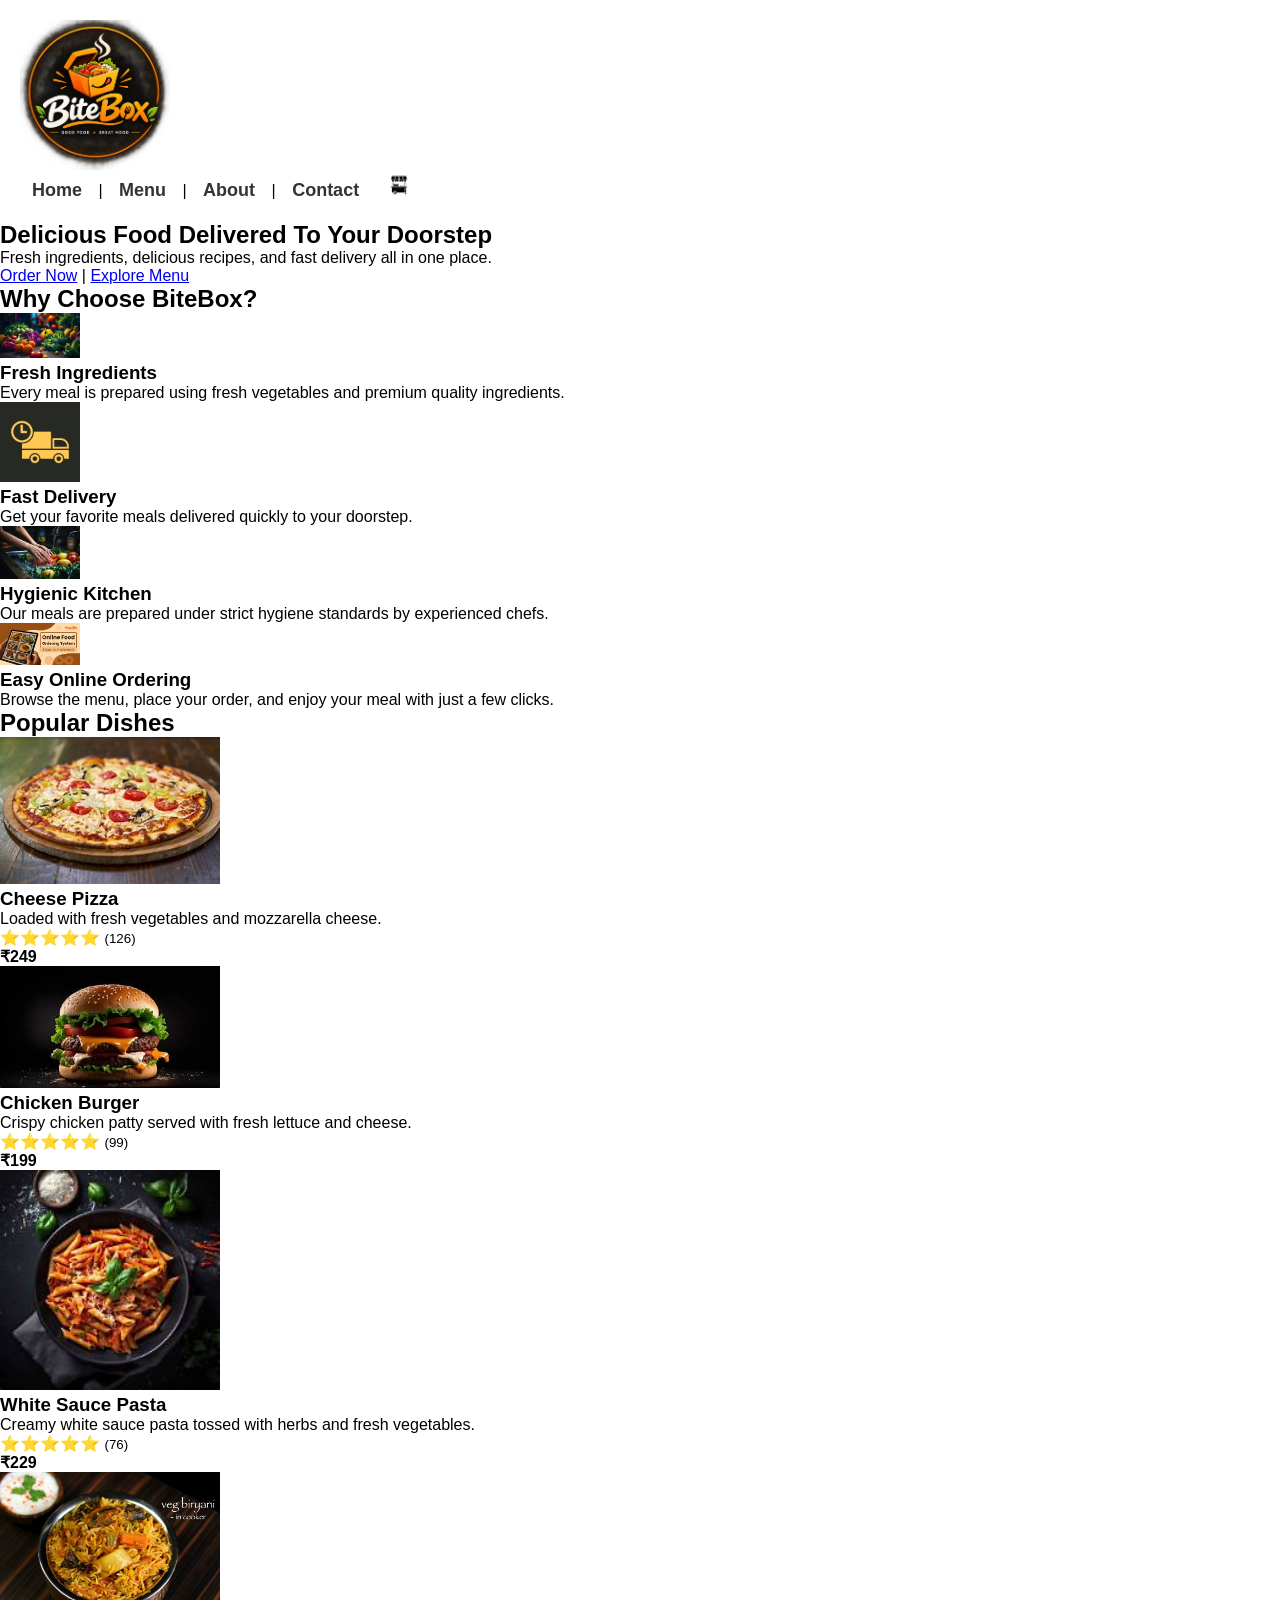
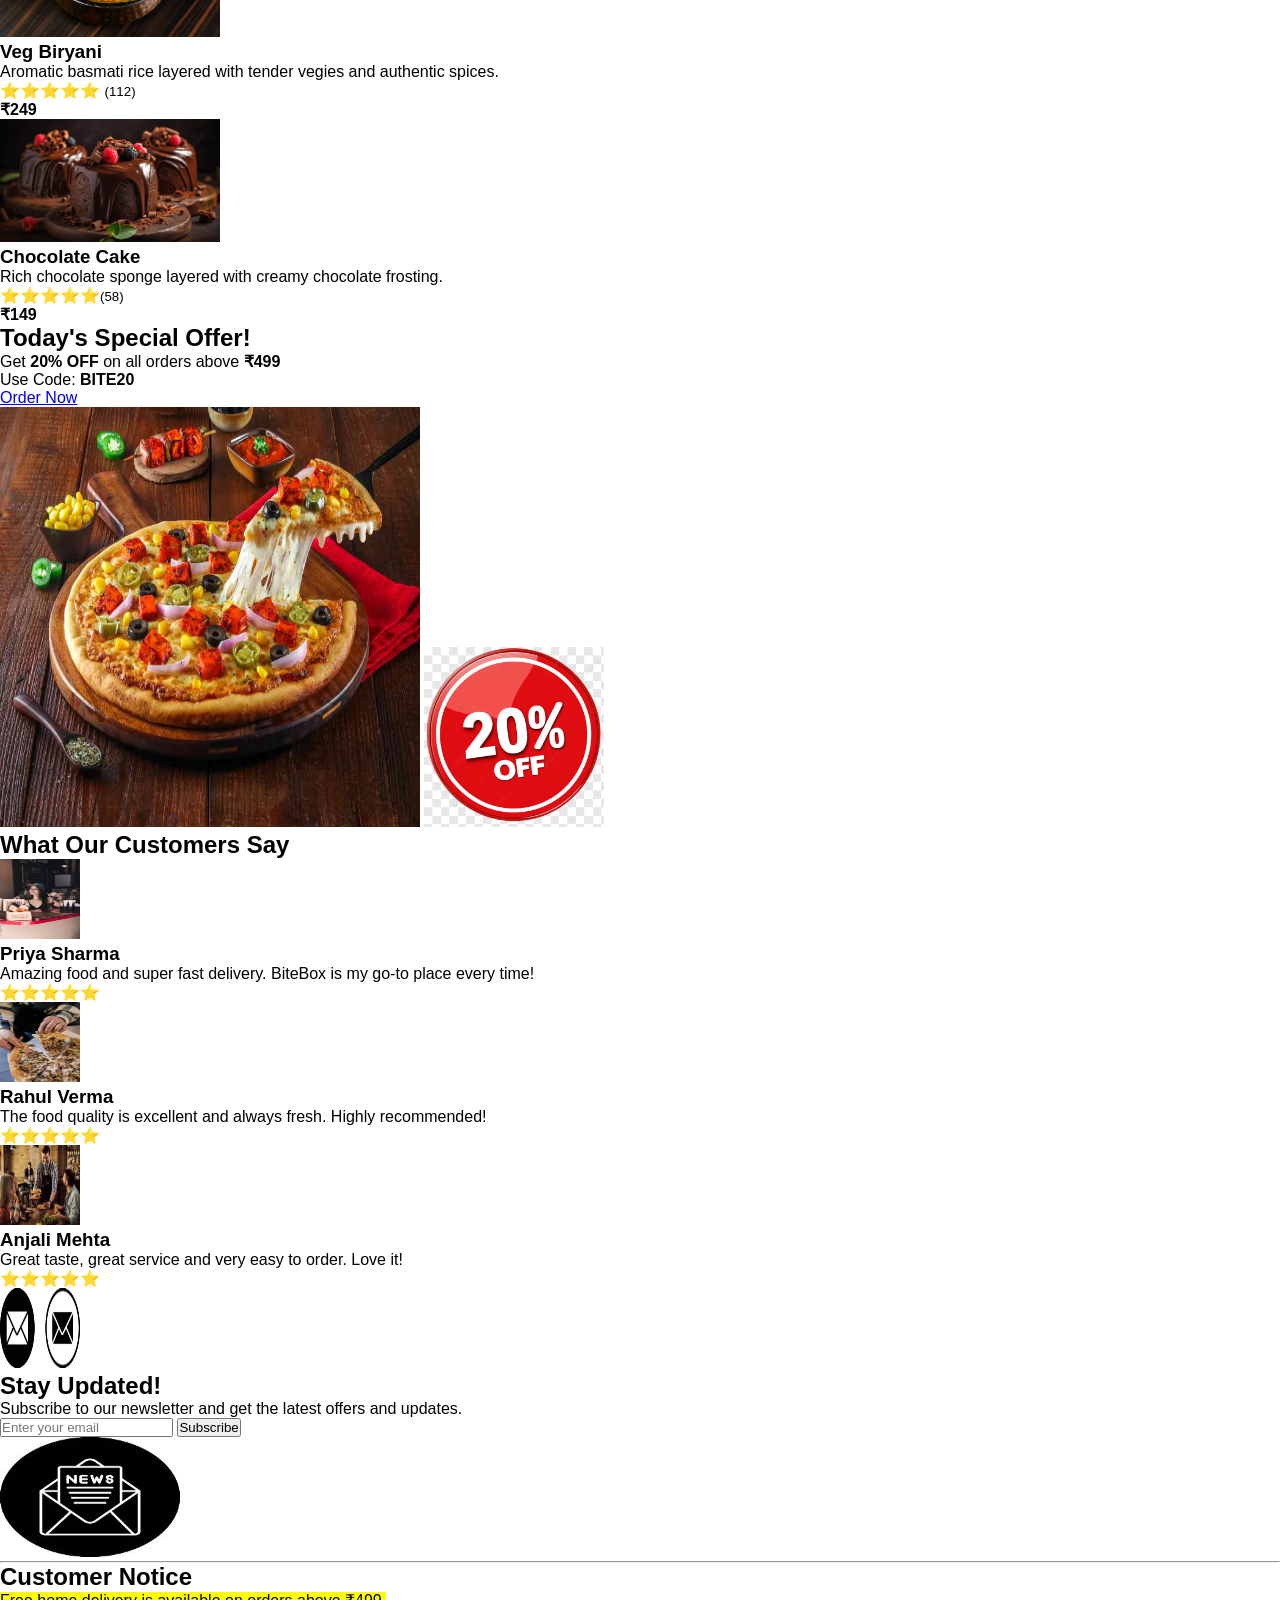
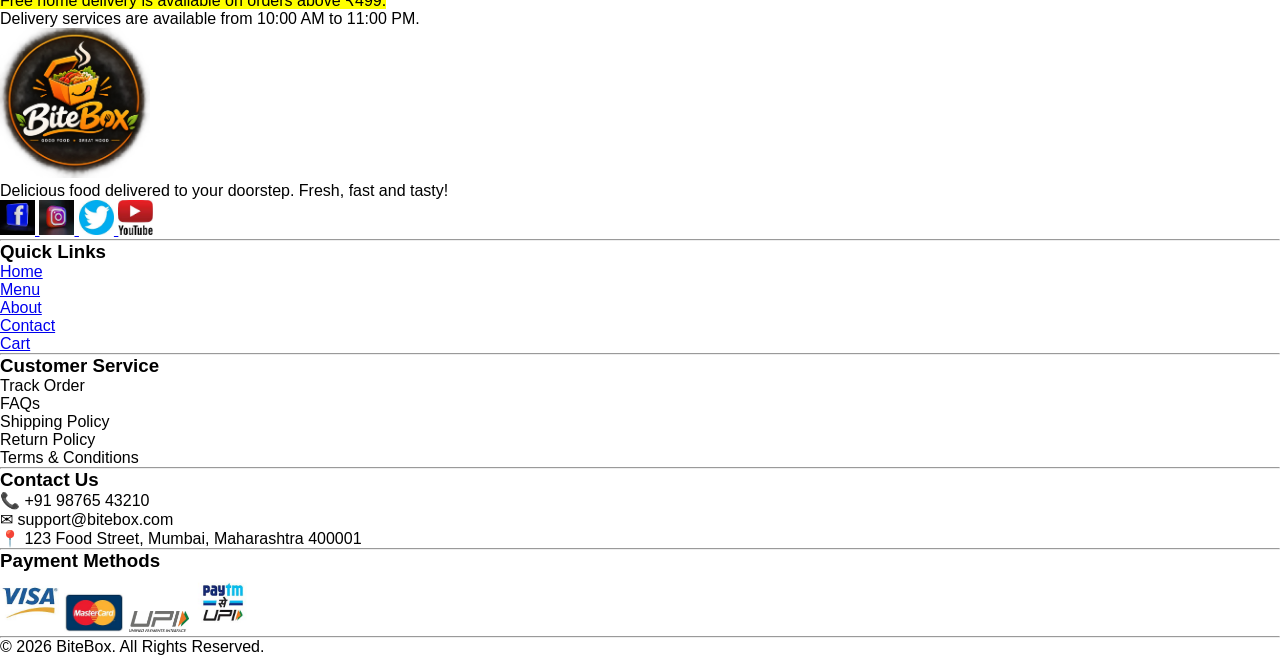
==== index.html @ 113155ca "day 9 css added" ====
<!DOCTYPE html>
<html lang="en">
<head>
    <meta charset="UTF-8">
    <meta name="viewport" content="width=device-width, initial-scale=1.0">
    <title>BiteBox</title>
    <link rel="stylesheet" href="css/style.css">
</head>
<body>
    <header>
    <img src="assest/image/logo.png" alt="BiteBox Logo" 
        width="150">
    <nav>
      <a href="index.html">Home</a>
      |
      <a href="menu.html">Menu</a>
      |
      <a href="about.html">About</a>
      |
      <a href="contact.html">Contact</a>

      <a href="cart.html">
                <img src="assest/icon/cart.jpg" alt="Cart Icon" width="22" 
                height="22">
            </a>
            </nav>
    </header>
   
    <main>
        <section>
    <h1>Delicious Food Delivered To Your Doorstep</h1>
    <p>
        Fresh ingredients, delicious recipes, and fast delivery all in one place.
    </p>
 
    <a href="menu.html">Order Now</a>
    |
    <a href="menu.html">Explore Menu</a>
    </section>

    <section id="features">
        <h2>Why Choose BiteBox?</h2>
<article>
    <img src="assest/image/fresh-vegetables.jpg" alt="Fresh Ingredients" 
                 width="80">
                <h3>Fresh Ingredients</h3>
                <p> Every meal is prepared using fresh vegetables and premium 
                    quality ingredients.
                </p>
            </article>

            <article>
                <img src="assest/image/fast-delivery.jpg" 
                alt="Fast Delivery" width="80">
                <h3>Fast Delivery</h3>
                <p>
                    Get your favorite meals delivered quickly to your doorstep.
                </p>
            </article>   
            <article>
                <img src="assest/image/hygiene.jpg" alt="Hygienic Kitchen" 
                 width="80">
                <h3>Hygienic Kitchen</h3>
                <p>
                    Our meals are prepared under strict hygiene standards by 
                    experienced chefs.
                </p>
            </article>
            <article>
                <img src="assest/image/easy-online-ordering.jpg" alt="Easy Online Ordering" 
                width="80">
                <h3>Easy Online Ordering</h3>
                <p>
                    Browse the menu, place your order, and enjoy your meal with 
                    just a few clicks.
                </p>
            </article>
</section>
    
<section>
<section id="popular-dishes">
            <h2>Popular Dishes</h2>

            <article>
                <img src="assest/image/Pizza.jfif" alt="Cheese Pizza" width="220">
                <h3>Cheese Pizza</h3>
                <p>
                    Loaded with fresh vegetables and mozzarella cheese.
                </p>
                <p> <span>⭐⭐⭐⭐⭐ </span> <small>(126)</small></p>
                <p> <strong> ₹249 </strong></p>
            </article>

            <article>
                <img src="assest/image/Burger.jfif" alt="Veg Burger" width="220">
                <h3>Chicken Burger</h3>
                <p>
                    Crispy chicken patty served with fresh lettuce and cheese.
                </p>
                <p> <span>⭐⭐⭐⭐⭐ </span> <small> (99)</small> </p>
                <p> <strong>₹199</strong> </p>
          </article>

             <article>
                <img src="assest/image/Pasta.jfif" alt="White Sauce Pasta" width="220">
                <h3>White Sauce Pasta</h3>
                <p>
                    Creamy white sauce pasta tossed with herbs and fresh vegetables.
                </p>
                <p> <span>⭐⭐⭐⭐⭐ </span><small> (76) </small> </p>
                <p> <strong>₹229</strong></p>
            </article>

            <article>
                <img src="assest/image/veg biryani.jpg" alt="Veg Biryani" width="220">
                <h3>Veg Biryani</h3>
                <p>
                    Aromatic basmati rice layered with tender vegies and authentic spices.
                </p>
                <p> <span>⭐⭐⭐⭐⭐ </span><small>(112)</small> </p>
                <p><strong>₹249</strong></p>
            </article>

            <article>
                <img src="assest/image/cakes.jpg" alt="Chocolate Cake" width="220">
                <h3>Chocolate Cake</h3>
                <p>
                    Rich chocolate sponge layered with creamy chocolate frosting.
                </p>
                <p><span>⭐⭐⭐⭐⭐</span><small>(58)</small> </p>
                <p> <strong>₹149</strong></p>
            </article>
        </section>

        <section id="offer">
 
            <div class="offer-content">
                <h2>Today's Special Offer!</h2>
                <p> Get <strong>20% OFF</strong> on all orders above 
                <strong>₹499</strong>
                </p>
                <p> Use Code: <strong>BITE20</strong> </p>
                <a href="menu.html"> Order Now </a>
            </div>
 
            <div class="offer-image">
                <img src="assest/image/pizza-discount.jpg" 
                alt="Special Offer Pizza" width="420" height="420">
 
                <img src="assest/image/badge.png" alt="20% OFF" width="180" 
                height="180">
            </div>
        </section>

        <section id="reviews">
           <h2>What Our Customers Say</h2>

          <article>
             <img src="assest/image/customer1.jpg" alt="Priya Sharma" 
                width="80" height="80">
                <h3>Priya Sharma</h3>
                <p> Amazing food and super fast delivery.
                    BiteBox is my go-to place every time!
                </p>
                <p> <span>⭐⭐⭐⭐⭐</span> </p>
            </article>

          <article>
             <img src="assest/image/customer2.jpg" alt="Rahul Verma"
             width="80"  height="80">
              <h3>Rahul Verma</h3>
            <p>
                  The food quality is excellent and
                    always fresh. Highly recommended!
                </p>
                <p> <span>⭐⭐⭐⭐⭐</span> </p>
            </article>

            <article>
                <img src="assest/image/customer3.jpg" alt="Anjali Mehta" 
                width="80" height="80">
                <h3>Anjali Mehta</h3>
                <p>
                    Great taste, great service and
                    very easy to order. Love it!
                </p>
                <p> <span>⭐⭐⭐⭐⭐</span> </p>
            </article>
        </section>

        <section id="newsletter">
    <div class="newsletter-content">
        <img src="assest/image/mail.jpg" alt="Newsletter Icon"
        width="80" height="80">
 
        <div>
            <h2>Stay Updated!</h2>
            <p> Subscribe to our newsletter and get the latest
                offers and updates.
            </p>
        </div>
    </div>
 
    <div class="newsletter-form">
        <input type="email" placeholder="Enter your email">
        <button> Subscribe </button>
    </div>
 
    <div class="newsletter-image">
        <img src="assest/image/news.jpg"
        alt="Newsletter Food" width="180" height="120">
    </div>
</section>

    <aside>
            <hr>
             <h2> Customer Notice </h2>
              <p>
                <mark> Free home delivery is available on orders above ₹499. </mark>
            </p>
             <p>
                Delivery services are available from 10:00 AM to 11:00 PM.
            </p>
        </aside>

       
</main>

<footer>
    <section>
        <img src="assest/image/logo.png" alt="BiteBox Logo" 
        width="150">
        <p> Delicious food delivered to your doorstep.
            Fresh, fast and tasty!
        </p>

        <a href="#">
            <img src="assest/icon/facebook.jpg" alt="Facebook" width="35" height="35">
        </a>

        <a href="#">
            <img src="assest/icon/instagram.jpg" alt="Instagram" width="35" height="35">
        </a>

        <a href="#">
            <img src="assest/icon/twitter.jpg" alt="Twitter" width="35" height="35">
        </a>

 <a href="#">
            <img src="assest/icon/youtube.jpg" alt="YouTube" width="35" height="35">
        </a>
    </section>
<hr>
    <section>
        <h3>Quick Links</h3>
        <ul>
            <li><a href="index.html">Home</a></li>
            <li><a href="menu.html">Menu</a></li>
            <li><a href="about.html">About</a></li>
            <li><a href="contact.html">Contact</a></li>
            <li><a href="cart.html">Cart</a></li>
        </u >
        </section>
    <hr>

    <section>
        <h3>Customer Service</h3>
        <ul>
            <li>Track Order</li>
            <li>FAQs</li>
            <li>Shipping Policy</li>
            <li>Return Policy</li>
            <li>Terms & Conditions</li>
        </ul>
    </section>
 <hr>

    <section>
        <h3>Contact Us</h3>
        <p>📞 +91 98765 43210</p>
        <p>✉ support@bitebox.com</p>
        <p>📍 123 Food Street, Mumbai, Maharashtra 400001 </p>
    </section>

    <hr>
    
     <section>
        <h3>Payment Methods</h3>
        <img src="assest/image/visa.jpg" alt="Visa" width="60">
        <img src="assest/image/mastercard.jpg" alt="MasterCard" width="60">
        <img src="assest/image/upi.jpg" alt="UPI" width="60">
        <img src="assest/image/paytm.jpg"  alt="Paytm" width="60">
    </section>
    <hr>
    <p> © 2026 BiteBox. All Rights Reserved. </p>

</footer>
  
</body>
</html>
---- css/style.css ----
*{
    margin: 0;
    padding:0;
    box-sizing:border-box;
    font-family:Arial, Helvetica, sans-serif;
}

header{
    background-color:#ffffff;
    padding:20px;
    border-bottom: 2px;
}

.logo{
    width:170px;
    height: auto;
}

nav a{
    text-decoration: none;
    color:#333333;
    font-size: 18px;
    font-weight: 600;
    margin: 0 12px;
}

nav a:hover{
    color:#ff6b00;
    text-decoration: underline;
}
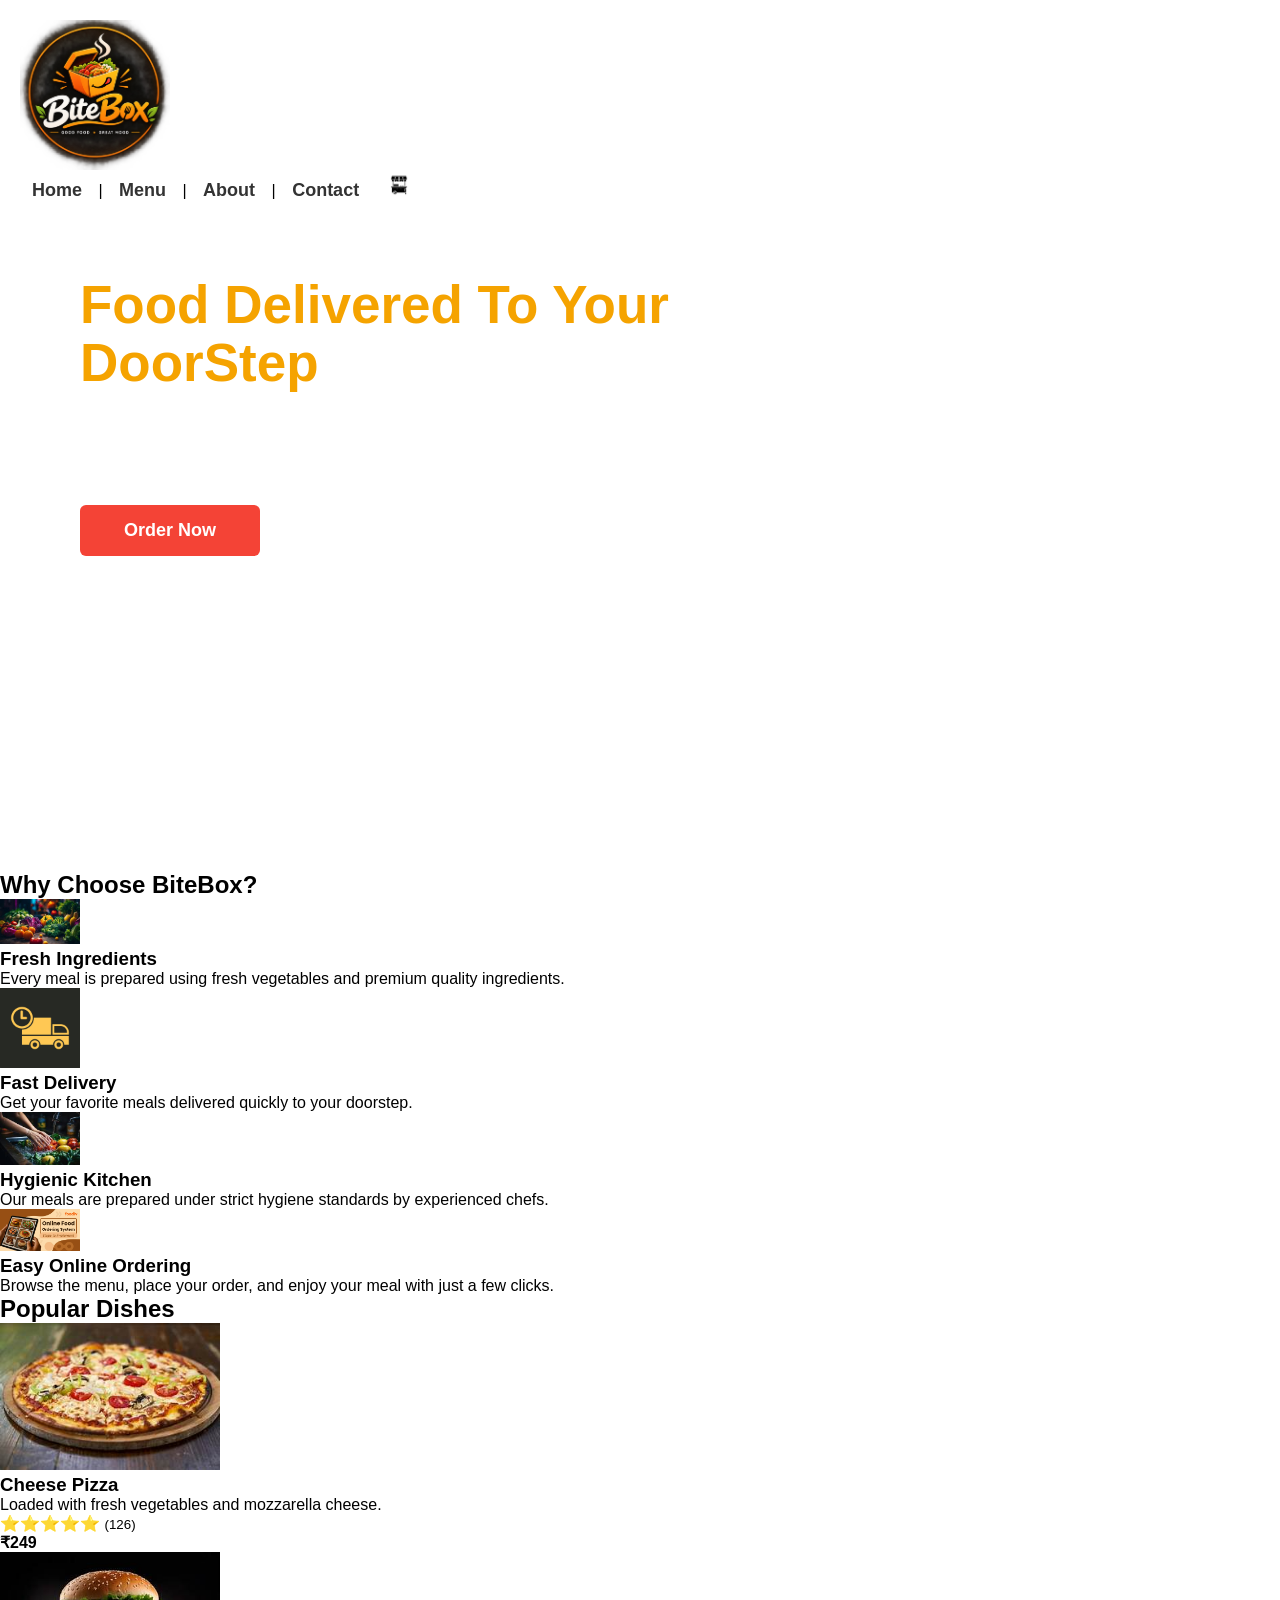
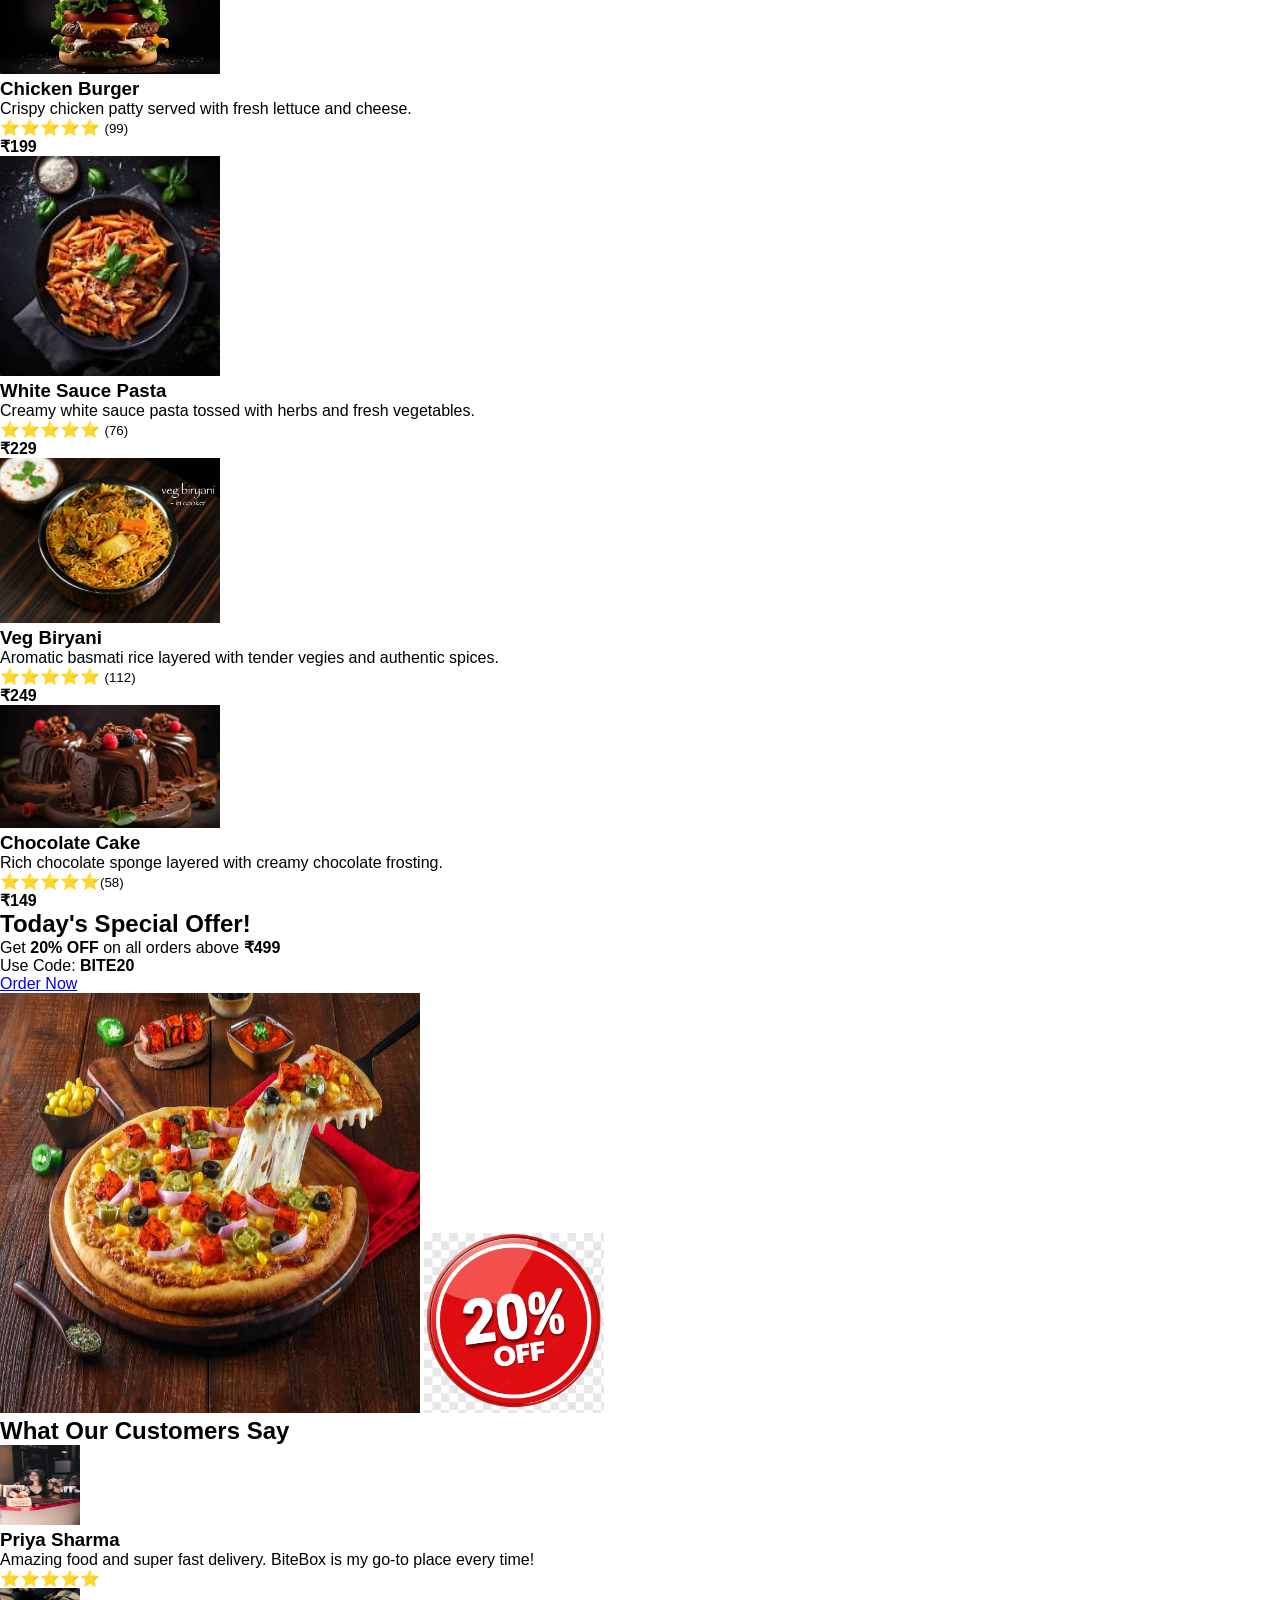
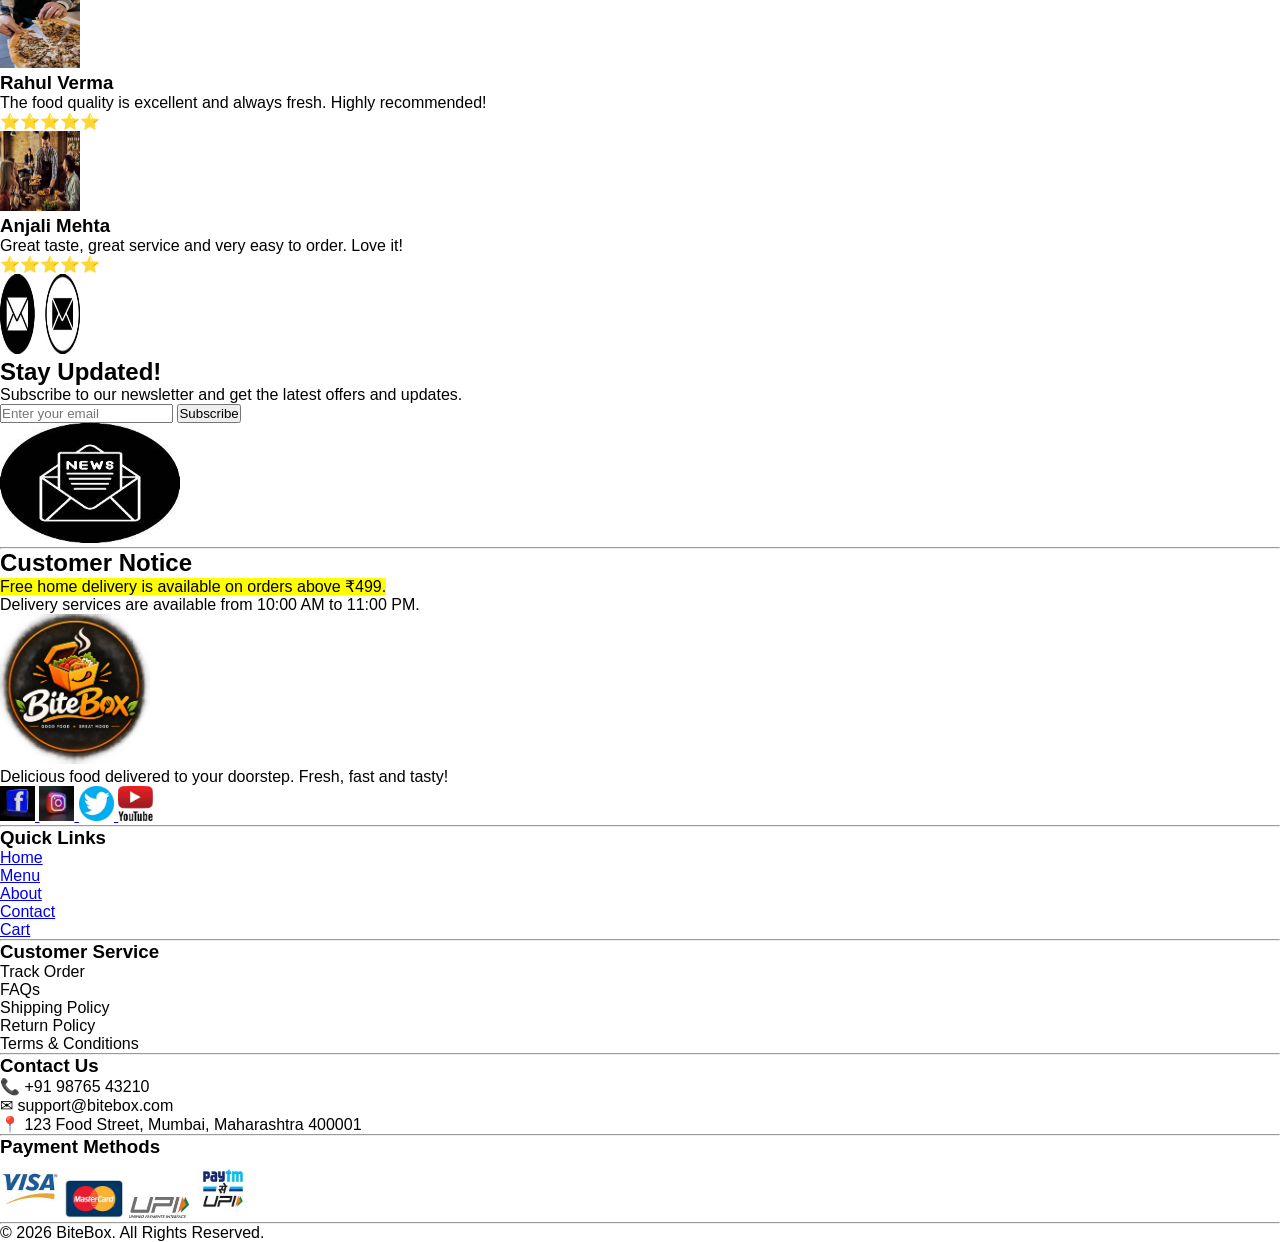
==== commit 91e837ce: "background image added" ====
--- a/index.html
+++ b/index.html
@@ -5,6 +5,11 @@
     <meta name="viewport" content="width=device-width, initial-scale=1.0">
     <title>BiteBox</title>
     <link rel="stylesheet" href="css/style.css">
+     <link rel="preconnect" href="https://fonts.googleapis.com">
+    <link rel="preconnect" href="https://fonts.gstatic.com" crossorigin>
+    <link href="https://fonts.googleapis.com/css2?family=Great+Vibes&family
+    =Montserrat:wght@400;600;700;800&family=Pacifico&family=Poppins:wght@300;
+    400;500;600;700&display=swap" rel="stylesheet">
 </head>
 <body>
     <header>
@@ -27,15 +32,17 @@
     </header>
    
     <main>
-        <section>
-    <h1>Delicious Food Delivered To Your Doorstep</h1>
+        <section id="home-hero">
+    <h1><span> Food Delivered To Your DoorStep</span></h1>
     <p>
         Fresh ingredients, delicious recipes, and fast delivery all in one place.
     </p>
  
-    <a href="menu.html">Order Now</a>
-    |
-    <a href="menu.html">Explore Menu</a>
+   	
+<div class="hero-buttons">
+    <a href="menu.html" class="order-btn">Order Now</a>
+    <a href="menu.html" class="menu-btn">+Explore Menu</a>
+</div>
     </section>
 
     <section id="features">
--- a/css/style.css
+++ b/css/style.css
@@ -27,4 +27,89 @@
 nav a:hover{
     color:#ff6b00;
     text-decoration: underline;
+}
+/* Home Hero Section */
+#home-hero{
+    background-image: url("/BiteBox/assest/image/home-hero-banner.jpg");
+    background-repeat: no-repeat;
+    background-position: center;
+    background-size: cover;
+    height: 650px;
+    padding: 55px 80px;
+}
+
+#home-hero h1{
+    color: white;
+    font-family: "Montserrat", sans-serif;
+    font-size: 53px;
+    font-weight: 800px;
+    line-height: 58px;
+    width: 650px;
+    margin-bottom: 20px;
+}
+
+#home-hero h1 span{
+    color: #F5A300;
+}
+
+#home-hero p{
+    color: white;
+    font-size: 18px;
+    line-height: 28px;
+    width: 420px;
+    margin-bottom: 35px;
+}
+
+.hero-buttons{
+    margin-top: 35px;
+}
+ /*Hero Buttons*/
+.hero-buttons{
+    margin-top: 35px;
+}
+ 
+.hero-buttons a{
+    display: inline-block;
+    min-width: 180px;
+    padding: 15px 30px;
+    text-align: center;
+    text-decoration: none;
+    font-size: 18px;
+    font-weight: 600;
+    border-radius: 6px;
+    transition: 0.3s;
+}
+.order-btn{
+ 
+    background-color: #F44336;
+ 
+    color: white;
+ 
+    margin-right: 15px;
+ 
+}
+ 
+.menu-btn{
+ 
+    background-color: transparent;
+ 
+    color: white;
+ 
+    border: 2px solid white;
+ 
+}
+
+	
+.order-btn:hover{
+ 
+    background-color: #D32F2F;
+ 
+}
+ 
+.menu-btn:hover{
+ 
+    background-color: white;
+ 
+    color: #222;
+ 
 }
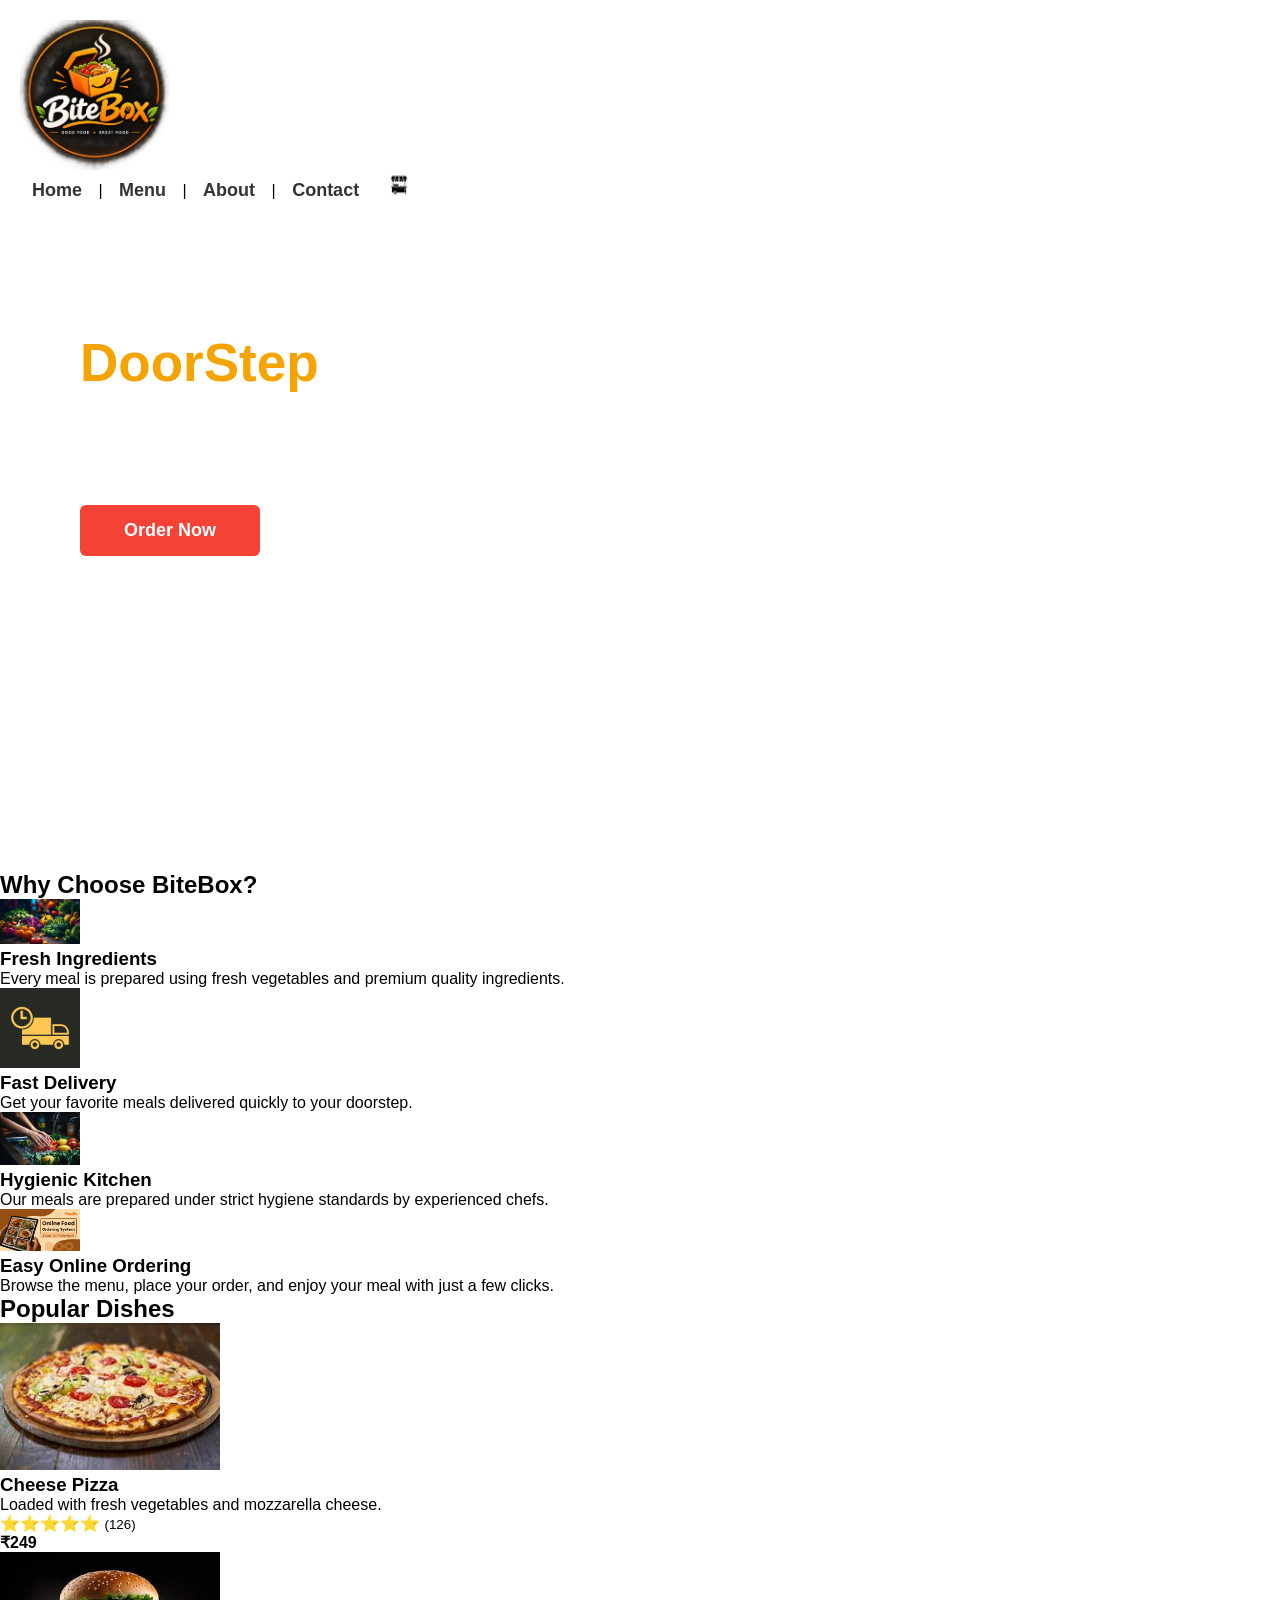
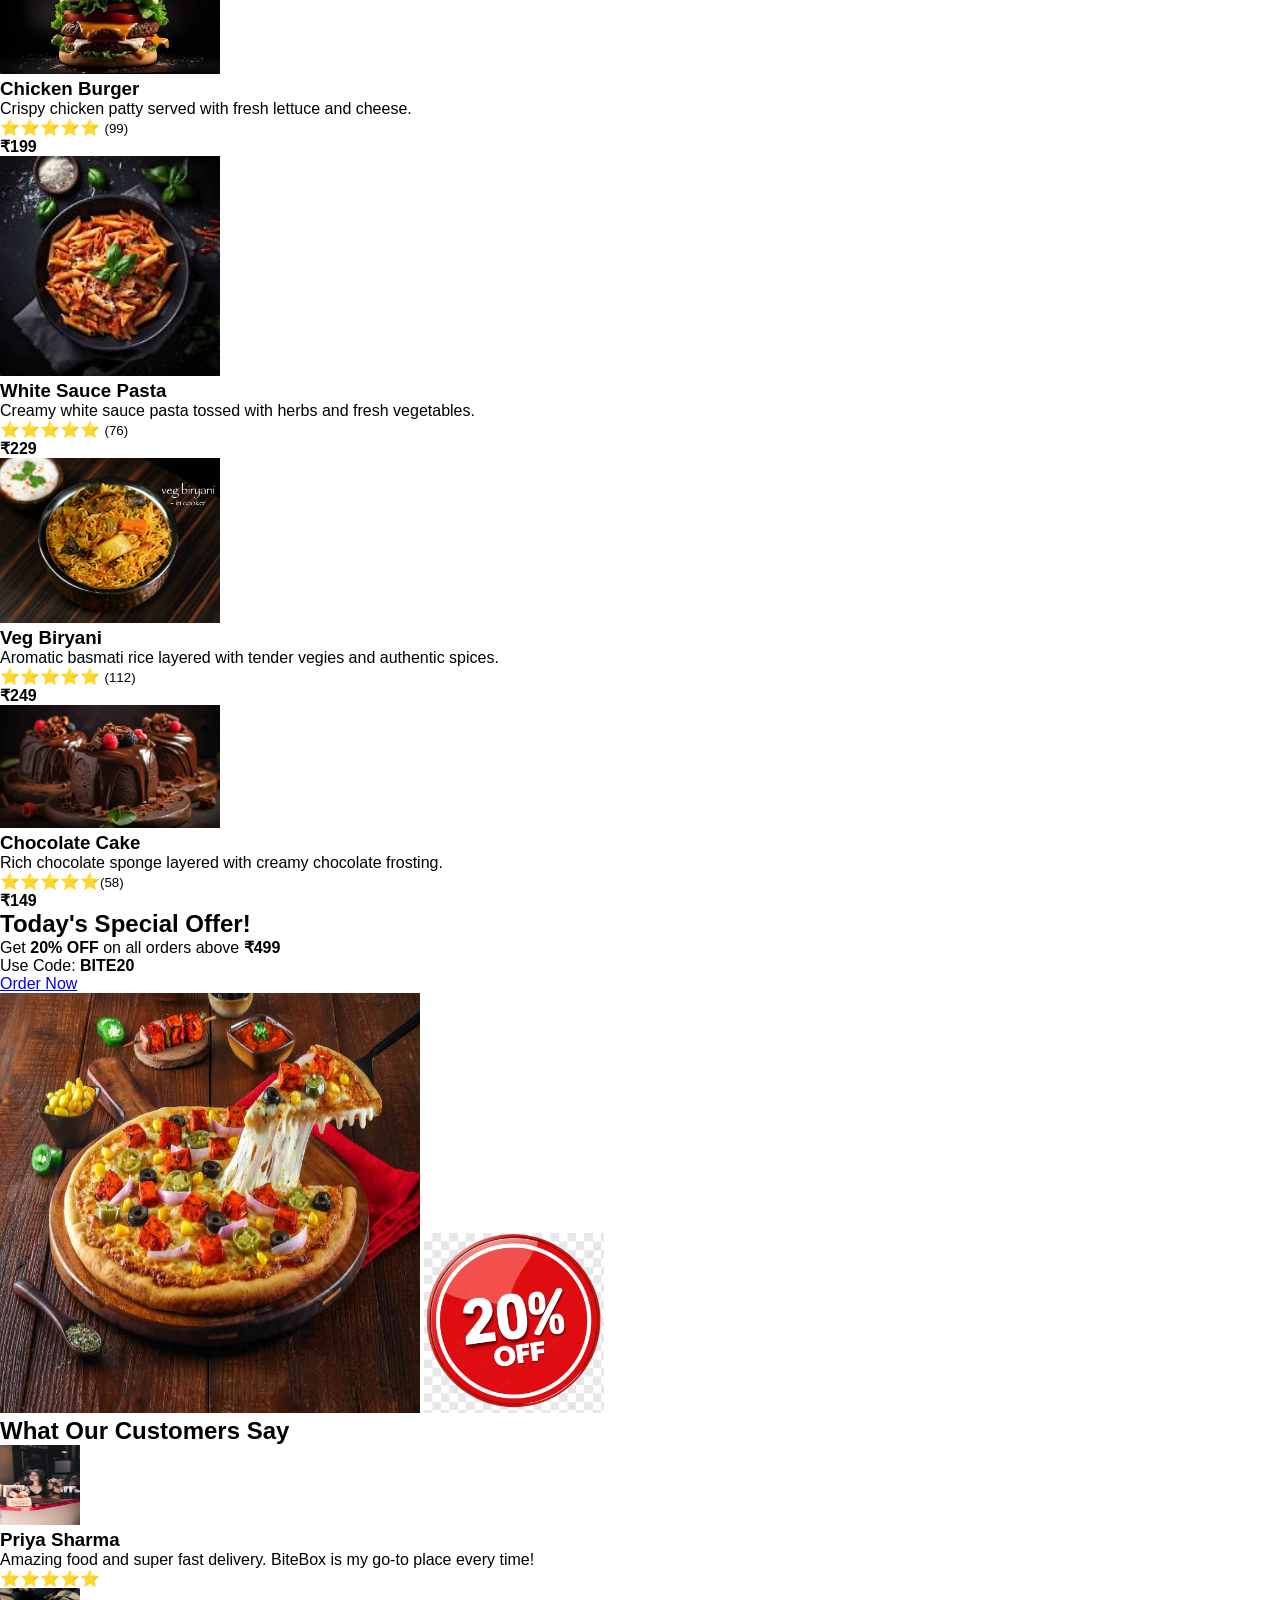
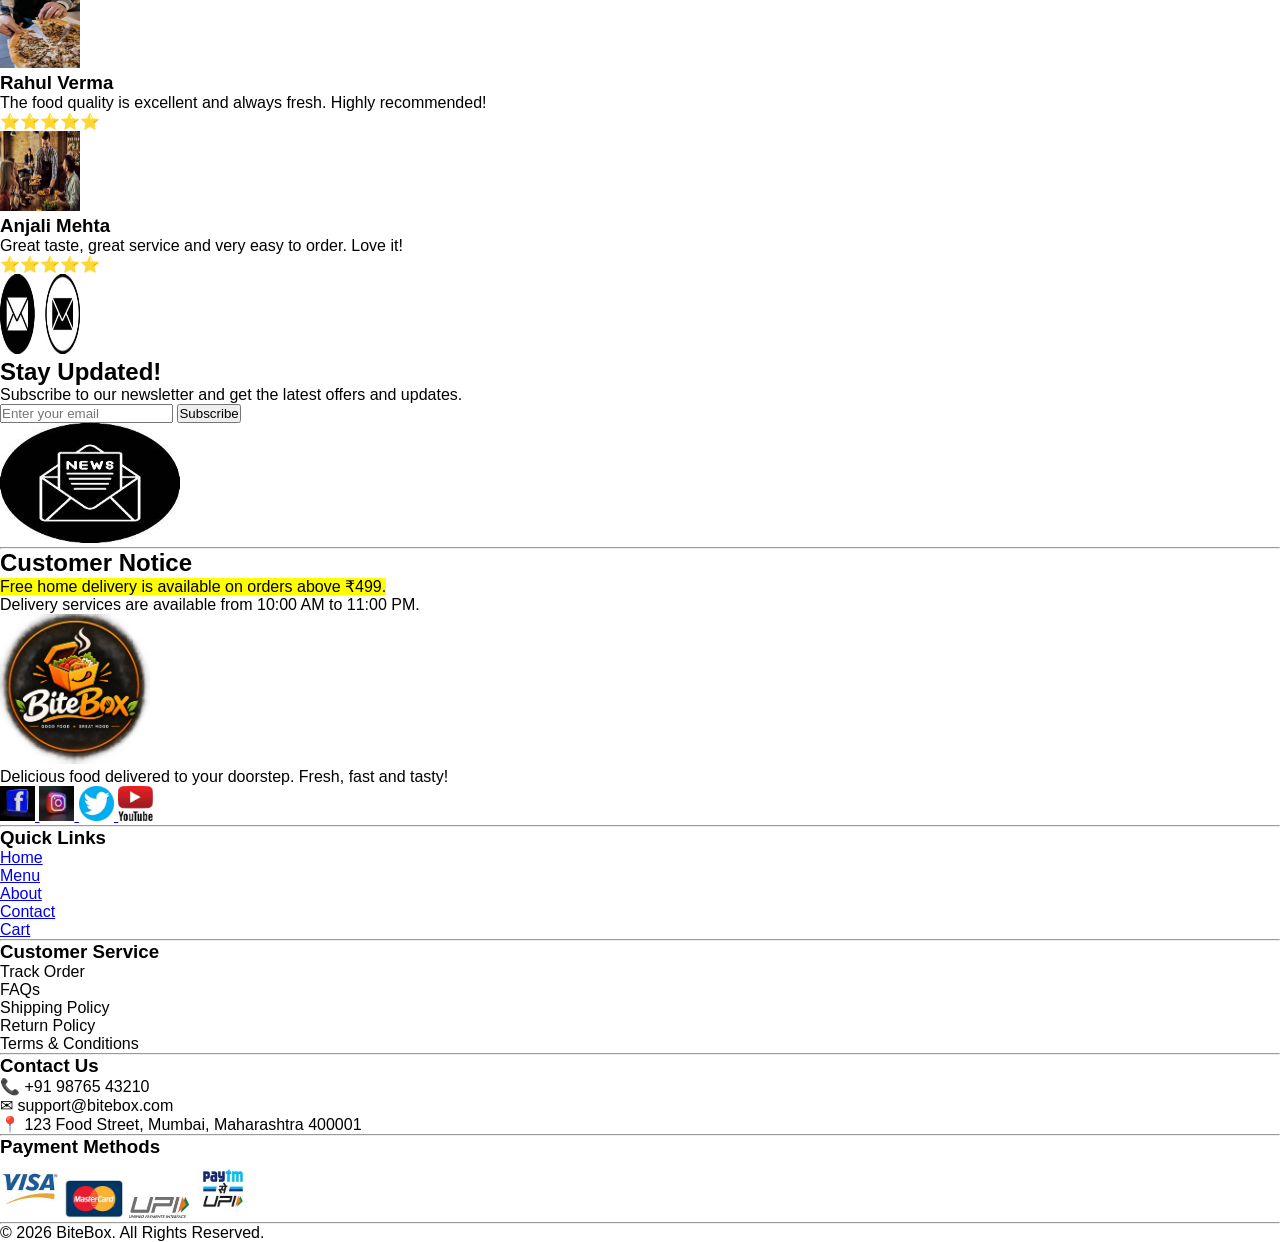
==== commit b9a9c999: "added all background images" ====
--- a/index.html
+++ b/index.html
@@ -16,7 +16,7 @@
     <img src="assest/image/logo.png" alt="BiteBox Logo" 
         width="150">
     <nav>
-      <a href="index.html">Home</a>
+      <a href="index.html" class="active">Home</a>
       |
       <a href="menu.html">Menu</a>
       |
@@ -33,7 +33,7 @@
    
     <main>
         <section id="home-hero">
-    <h1><span> Food Delivered To Your DoorStep</span></h1>
+    <h1> Food Delivered To Your <span>DoorStep</span></h1>
     <p>
         Fresh ingredients, delicious recipes, and fast delivery all in one place.
     </p>
--- a/css/style.css
+++ b/css/style.css
@@ -112,4 +112,5 @@
  
     color: #222;
  
-}+}
+
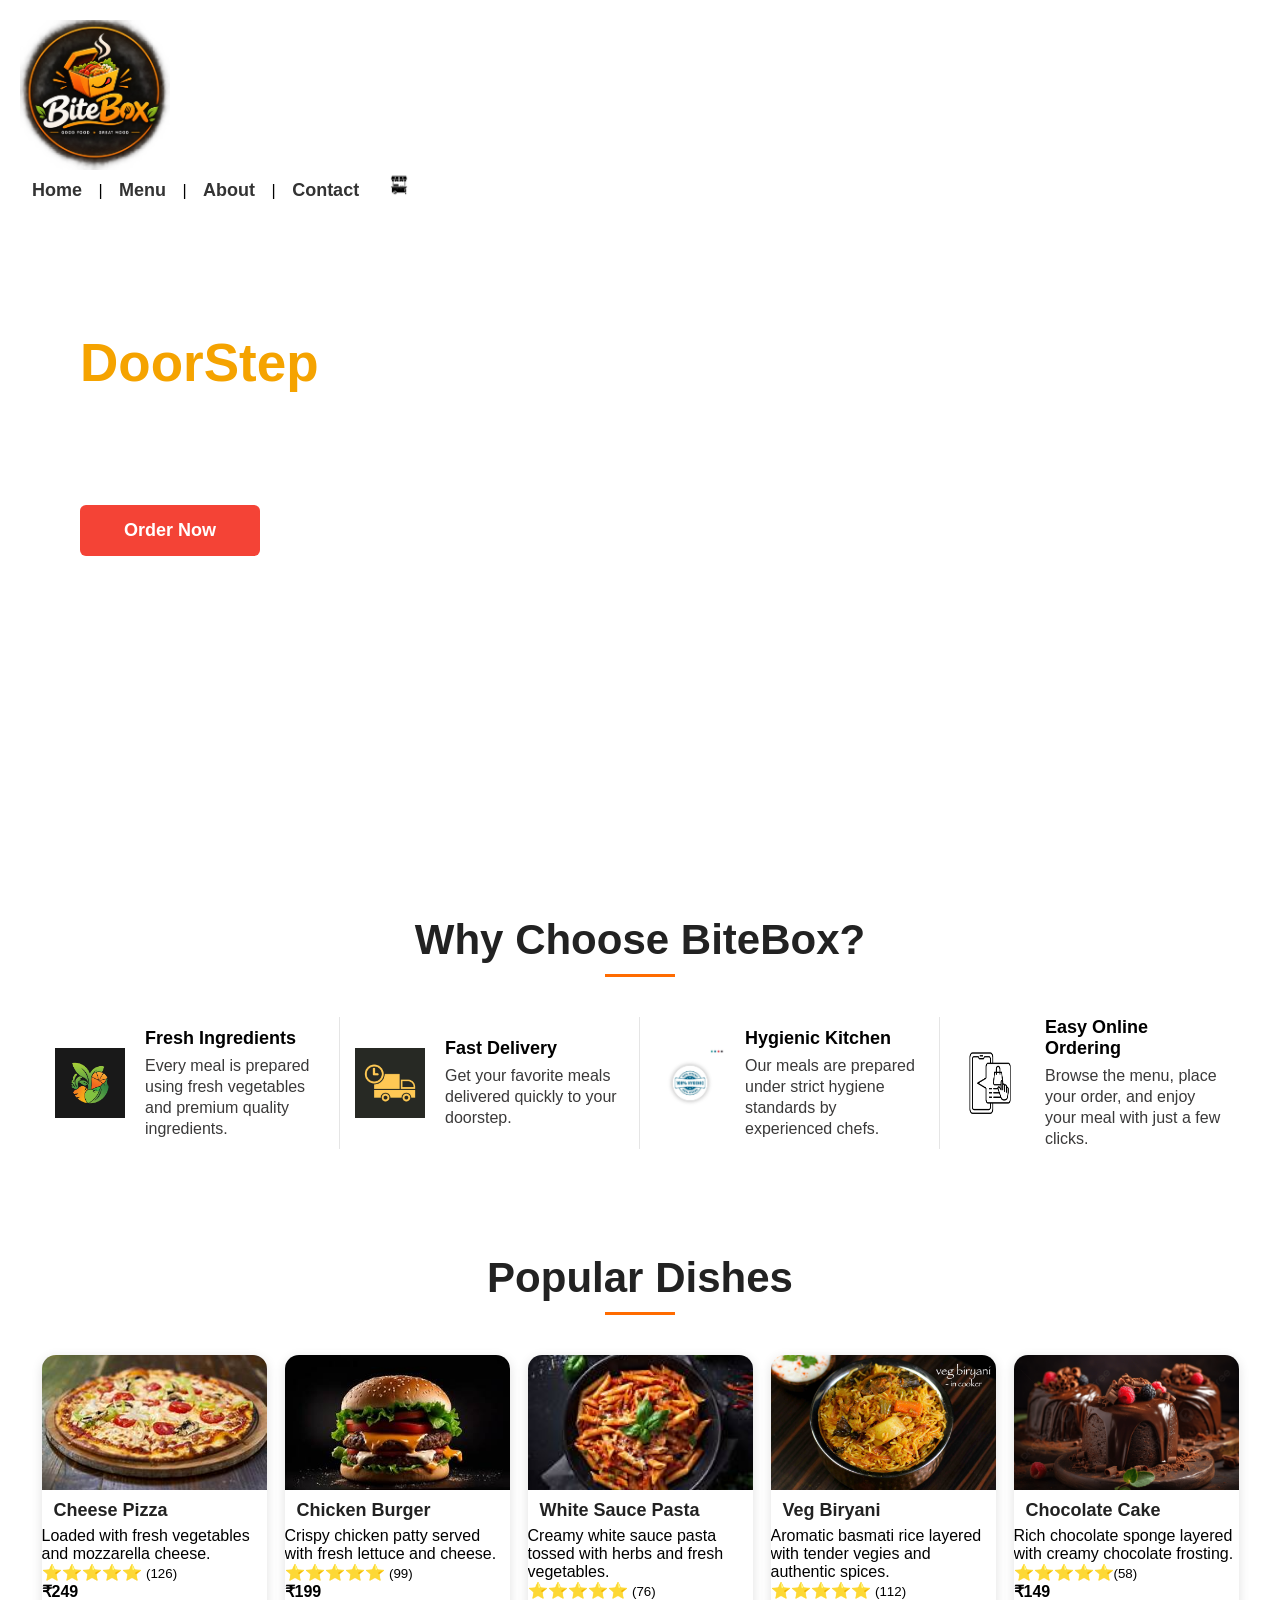
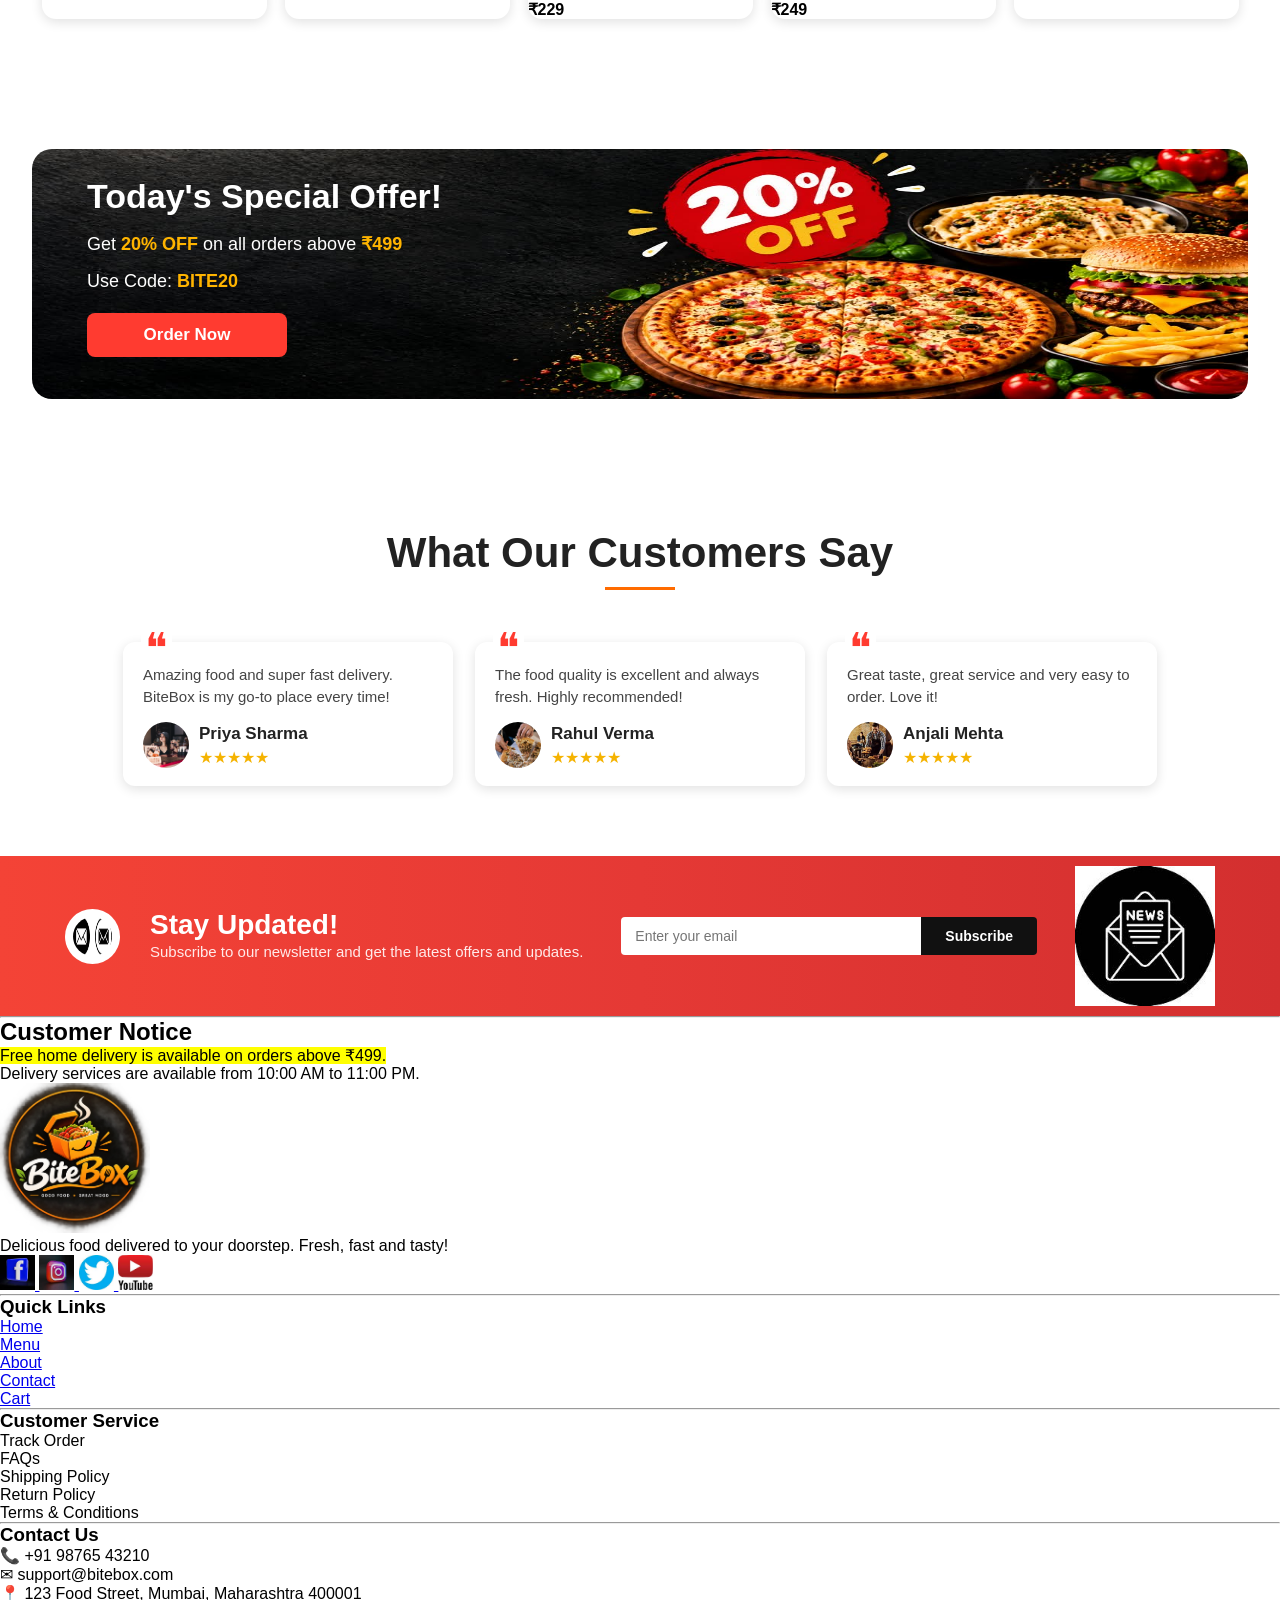
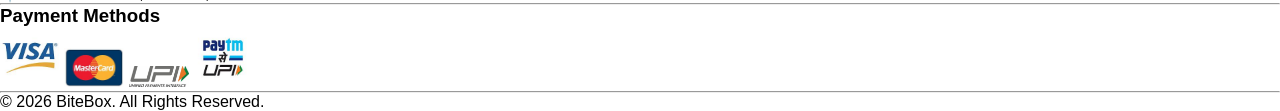
==== commit d2a3f1b5: "menu contact and about page style" ====
--- a/index.html
+++ b/index.html
@@ -1,307 +1,312 @@
 <!DOCTYPE html>
 <html lang="en">
+
 <head>
     <meta charset="UTF-8">
     <meta name="viewport" content="width=device-width, initial-scale=1.0">
     <title>BiteBox</title>
     <link rel="stylesheet" href="css/style.css">
-     <link rel="preconnect" href="https://fonts.googleapis.com">
+    <link rel="preconnect" href="https://fonts.googleapis.com">
     <link rel="preconnect" href="https://fonts.gstatic.com" crossorigin>
     <link href="https://fonts.googleapis.com/css2?family=Great+Vibes&family
     =Montserrat:wght@400;600;700;800&family=Pacifico&family=Poppins:wght@300;
     400;500;600;700&display=swap" rel="stylesheet">
 </head>
+
 <body>
     <header>
-    <img src="assest/image/logo.png" alt="BiteBox Logo" 
-        width="150">
-    <nav>
-      <a href="index.html" class="active">Home</a>
-      |
-      <a href="menu.html">Menu</a>
-      |
-      <a href="about.html">About</a>
-      |
-      <a href="contact.html">Contact</a>
-
-      <a href="cart.html">
-                <img src="assest/icon/cart.jpg" alt="Cart Icon" width="22" 
-                height="22">
-            </a>
-            </nav>
+        <img src="assest/image/logo.png" alt="BiteBox Logo" width="150">
+        <nav>
+            <a href="index.html" class="active">Home</a>
+            |
+            <a href="menu.html">Menu</a>
+            |
+            <a href="about.html">About</a>
+            |
+            <a href="contact.html">Contact</a>
+
+            <a href="cart.html">
+                <img src="assest/icon/cart.jpg" alt="Cart Icon" width="22" height="22">
+            </a>
+        </nav>
     </header>
-   
+
     <main>
         <section id="home-hero">
-    <h1> Food Delivered To Your <span>DoorStep</span></h1>
-    <p>
-        Fresh ingredients, delicious recipes, and fast delivery all in one place.
-    </p>
- 
-   	
-<div class="hero-buttons">
-    <a href="menu.html" class="order-btn">Order Now</a>
-    <a href="menu.html" class="menu-btn">+Explore Menu</a>
-</div>
-    </section>
-
-    <section id="features">
-        <h2>Why Choose BiteBox?</h2>
-<article>
-    <img src="assest/image/fresh-vegetables.jpg" alt="Fresh Ingredients" 
-                 width="80">
-                <h3>Fresh Ingredients</h3>
-                <p> Every meal is prepared using fresh vegetables and premium 
-                    quality ingredients.
+            <h1> Food Delivered To Your <span>DoorStep</span></h1>
+            <p>
+                Fresh ingredients, delicious recipes, and fast delivery all in one place.
+            </p>
+
+
+            <div class="hero-buttons">
+                <a href="menu.html" class="order-btn">Order Now</a>
+                <a href="menu.html" class="menu-btn">+Explore Menu</a>
+            </div>
+        </section>
+
+        <section id="features">
+            <h2>Why Choose BiteBox?</h2>
+            <article>
+                <img src="assest/icon/fresh-vegetables.jpg" alt="Fresh Ingredients" width="100">
+                <div>
+                    <h3>Fresh Ingredients</h3>
+                    <p> Every meal is prepared using fresh vegetables and premium
+                        quality ingredients.
+                    </p>
+                </div>
+            </article>
+
+            <article>
+                <img src="assest/icon/fast-delivery.jpg" alt="Fast Delivery" width="100">
+                <div>
+                    <h3>Fast Delivery</h3>
+                    <p>
+                        Get your favorite meals delivered quickly to your doorstep.
+                    </p>
+                </div>
+            </article>
+
+            <article>
+                <img src="assest/icon/hygiene.jpg" alt="Hygienic Kitchen" width="100">
+                <div>
+                    <h3>Hygienic Kitchen</h3>
+                    <p>
+                        Our meals are prepared under strict hygiene standards by
+                        experienced chefs.
+                    </p>
+                </div>
+            </article>
+
+            <article>
+                <img src="assest/icon/easy-online-ordering.jpg" alt="Easy Online Ordering" width="100">
+                <div>
+                    <h3>Easy Online Ordering</h3>
+                    <p>
+                        Browse the menu, place your order, and enjoy your meal with
+                        just a few clicks.
+                    </p>
+                </div>
+            </article>
+        </section>
+
+        <section>
+            <section id="popular-dishes">
+                <h2>Popular Dishes</h2>
+
+                <article>
+                    <img src="assest/image/Pizza.jfif" alt="Cheese Pizza" width="220">
+                    <h3>Cheese Pizza</h3>
+                    <p>
+                        Loaded with fresh vegetables and mozzarella cheese.
+                    </p>
+                    <p> <span>⭐⭐⭐⭐⭐ </span> <small>(126)</small></p>
+                    <p> <strong> ₹249 </strong></p>
+                </article>
+
+                <article>
+                    <img src="assest/image/Burger.jfif" alt="Veg Burger" width="220">
+                    <h3>Chicken Burger</h3>
+                    <p>
+                        Crispy chicken patty served with fresh lettuce and cheese.
+                    </p>
+                    <p> <span>⭐⭐⭐⭐⭐ </span> <small> (99)</small> </p>
+                    <p> <strong>₹199</strong> </p>
+                </article>
+
+                <article>
+                    <img src="assest/image/Pasta.jfif" alt="White Sauce Pasta" width="220">
+                    <h3>White Sauce Pasta</h3>
+                    <p>
+                        Creamy white sauce pasta tossed with herbs and fresh vegetables.
+                    </p>
+                    <p> <span>⭐⭐⭐⭐⭐ </span><small> (76) </small> </p>
+                    <p> <strong>₹229</strong></p>
+                </article>
+
+                <article>
+                    <img src="assest/image/veg biryani.jpg" alt="Veg Biryani" width="220">
+                    <h3>Veg Biryani</h3>
+                    <p>
+                        Aromatic basmati rice layered with tender vegies and authentic spices.
+                    </p>
+                    <p> <span>⭐⭐⭐⭐⭐ </span><small>(112)</small> </p>
+                    <p><strong>₹249</strong></p>
+                </article>
+
+                <article>
+                    <img src="assest/image/cakes.jpg" alt="Chocolate Cake" width="220">
+                    <h3>Chocolate Cake</h3>
+                    <p>
+                        Rich chocolate sponge layered with creamy chocolate frosting.
+                    </p>
+                    <p><span>⭐⭐⭐⭐⭐</span><small>(58)</small> </p>
+                    <p> <strong>₹149</strong></p>
+                </article>
+            </section>
+
+            <section id="offer">
+
+                <div class="offer-content">
+                    <h2>Today's Special Offer!</h2>
+                    <p> Get <strong>20% OFF</strong> on all orders above
+                        <strong>₹499</strong>
+                    </p>
+                    <p> Use Code: <strong>BITE20</strong> </p>
+                    <a href="menu.html"> Order Now </a>
+                </div>
+            </section>
+
+            <section id="reviews">
+                <h2>What Our Customers Say</h2>
+
+                <article>
+                    <p> Amazing food and super fast delivery.
+                        BiteBox is my go-to place every time!
+                    </p>
+                    <div class="customer">
+                        <img src="assest/image/customer1.jpg" alt="Priya Sharma" width="80" height="80">
+                        <div>
+                            <h3>Priya Sharma</h3>
+                            <span> &#9733;&#9733;&#9733;&#9733;&#9733;</span>
+                        </div>
+                    </div>
+                </article>
+
+                <article>
+                    <p>
+                        The food quality is excellent and
+                        always fresh. Highly recommended!
+                    </p>
+                    <div class="customer">
+                        <img src="assest/image/customer2.jpg" alt="Rahul Verma" width="80" height="80">
+                        <div>
+                            <h3>Rahul Verma</h3>
+                            <span> &#9733;&#9733;&#9733;&#9733;&#9733;</span>
+                        </div>
+                    </div>
+                </article>
+
+                <article>
+                    <p>
+                        Great taste, great service and
+                        very easy to order. Love it!
+                    </p>
+                    <div class="customer">
+                        <img src="assest/image/customer3.jpg" alt="Anjali Mehta" width="80" height="80">
+                        <div>
+                            <h3>Anjali Mehta</h3>
+                            <span> &#9733;&#9733;&#9733;&#9733;&#9733;</span>
+                        </div>
+                    </div>
+                </article>
+            </section>
+
+            <section id="newsletter">
+                <div class="newsletter-content">
+                    <img src="assest/image/mail.jpg" alt="Newsletter Icon" width="80" height="80">
+
+                    <div>
+                        <h2>Stay Updated!</h2>
+                        <p> Subscribe to our newsletter and get the latest
+                            offers and updates.
+                        </p>
+                    </div>
+                </div>
+
+                <div class="newsletter-form">
+                    <input type="email" placeholder="Enter your email">
+                    <button> Subscribe </button>
+                </div>
+
+                <div class="newsletter-image">
+                    <img src="assest/image/news.jpg" alt="Newsletter Food" width="180" height="120">
+                </div>
+            </section>
+
+            <aside>
+                <hr>
+                <h2> Customer Notice </h2>
+                <p>
+                    <mark> Free home delivery is available on orders above ₹499. </mark>
                 </p>
-            </article>
-
-            <article>
-                <img src="assest/image/fast-delivery.jpg" 
-                alt="Fast Delivery" width="80">
-                <h3>Fast Delivery</h3>
                 <p>
-                    Get your favorite meals delivered quickly to your doorstep.
+                    Delivery services are available from 10:00 AM to 11:00 PM.
                 </p>
-            </article>   
-            <article>
-                <img src="assest/image/hygiene.jpg" alt="Hygienic Kitchen" 
-                 width="80">
-                <h3>Hygienic Kitchen</h3>
-                <p>
-                    Our meals are prepared under strict hygiene standards by 
-                    experienced chefs.
-                </p>
-            </article>
-            <article>
-                <img src="assest/image/easy-online-ordering.jpg" alt="Easy Online Ordering" 
-                width="80">
-                <h3>Easy Online Ordering</h3>
-                <p>
-                    Browse the menu, place your order, and enjoy your meal with 
-                    just a few clicks.
-                </p>
-            </article>
-</section>
-    
-<section>
-<section id="popular-dishes">
-            <h2>Popular Dishes</h2>
-
-            <article>
-                <img src="assest/image/Pizza.jfif" alt="Cheese Pizza" width="220">
-                <h3>Cheese Pizza</h3>
-                <p>
-                    Loaded with fresh vegetables and mozzarella cheese.
-                </p>
-                <p> <span>⭐⭐⭐⭐⭐ </span> <small>(126)</small></p>
-                <p> <strong> ₹249 </strong></p>
-            </article>
-
-            <article>
-                <img src="assest/image/Burger.jfif" alt="Veg Burger" width="220">
-                <h3>Chicken Burger</h3>
-                <p>
-                    Crispy chicken patty served with fresh lettuce and cheese.
-                </p>
-                <p> <span>⭐⭐⭐⭐⭐ </span> <small> (99)</small> </p>
-                <p> <strong>₹199</strong> </p>
-          </article>
-
-             <article>
-                <img src="assest/image/Pasta.jfif" alt="White Sauce Pasta" width="220">
-                <h3>White Sauce Pasta</h3>
-                <p>
-                    Creamy white sauce pasta tossed with herbs and fresh vegetables.
-                </p>
-                <p> <span>⭐⭐⭐⭐⭐ </span><small> (76) </small> </p>
-                <p> <strong>₹229</strong></p>
-            </article>
-
-            <article>
-                <img src="assest/image/veg biryani.jpg" alt="Veg Biryani" width="220">
-                <h3>Veg Biryani</h3>
-                <p>
-                    Aromatic basmati rice layered with tender vegies and authentic spices.
-                </p>
-                <p> <span>⭐⭐⭐⭐⭐ </span><small>(112)</small> </p>
-                <p><strong>₹249</strong></p>
-            </article>
-
-            <article>
-                <img src="assest/image/cakes.jpg" alt="Chocolate Cake" width="220">
-                <h3>Chocolate Cake</h3>
-                <p>
-                    Rich chocolate sponge layered with creamy chocolate frosting.
-                </p>
-                <p><span>⭐⭐⭐⭐⭐</span><small>(58)</small> </p>
-                <p> <strong>₹149</strong></p>
-            </article>
-        </section>
-
-        <section id="offer">
- 
-            <div class="offer-content">
-                <h2>Today's Special Offer!</h2>
-                <p> Get <strong>20% OFF</strong> on all orders above 
-                <strong>₹499</strong>
-                </p>
-                <p> Use Code: <strong>BITE20</strong> </p>
-                <a href="menu.html"> Order Now </a>
-            </div>
- 
-            <div class="offer-image">
-                <img src="assest/image/pizza-discount.jpg" 
-                alt="Special Offer Pizza" width="420" height="420">
- 
-                <img src="assest/image/badge.png" alt="20% OFF" width="180" 
-                height="180">
-            </div>
-        </section>
-
-        <section id="reviews">
-           <h2>What Our Customers Say</h2>
-
-          <article>
-             <img src="assest/image/customer1.jpg" alt="Priya Sharma" 
-                width="80" height="80">
-                <h3>Priya Sharma</h3>
-                <p> Amazing food and super fast delivery.
-                    BiteBox is my go-to place every time!
-                </p>
-                <p> <span>⭐⭐⭐⭐⭐</span> </p>
-            </article>
-
-          <article>
-             <img src="assest/image/customer2.jpg" alt="Rahul Verma"
-             width="80"  height="80">
-              <h3>Rahul Verma</h3>
-            <p>
-                  The food quality is excellent and
-                    always fresh. Highly recommended!
-                </p>
-                <p> <span>⭐⭐⭐⭐⭐</span> </p>
-            </article>
-
-            <article>
-                <img src="assest/image/customer3.jpg" alt="Anjali Mehta" 
-                width="80" height="80">
-                <h3>Anjali Mehta</h3>
-                <p>
-                    Great taste, great service and
-                    very easy to order. Love it!
-                </p>
-                <p> <span>⭐⭐⭐⭐⭐</span> </p>
-            </article>
-        </section>
-
-        <section id="newsletter">
-    <div class="newsletter-content">
-        <img src="assest/image/mail.jpg" alt="Newsletter Icon"
-        width="80" height="80">
- 
-        <div>
-            <h2>Stay Updated!</h2>
-            <p> Subscribe to our newsletter and get the latest
-                offers and updates.
+            </aside>
+
+
+    </main>
+
+    <footer>
+        <section>
+            <img src="assest/image/logo.png" alt="BiteBox Logo" width="150">
+            <p> Delicious food delivered to your doorstep.
+                Fresh, fast and tasty!
             </p>
-        </div>
-    </div>
- 
-    <div class="newsletter-form">
-        <input type="email" placeholder="Enter your email">
-        <button> Subscribe </button>
-    </div>
- 
-    <div class="newsletter-image">
-        <img src="assest/image/news.jpg"
-        alt="Newsletter Food" width="180" height="120">
-    </div>
-</section>
-
-    <aside>
-            <hr>
-             <h2> Customer Notice </h2>
-              <p>
-                <mark> Free home delivery is available on orders above ₹499. </mark>
-            </p>
-             <p>
-                Delivery services are available from 10:00 AM to 11:00 PM.
-            </p>
-        </aside>
-
-       
-</main>
-
-<footer>
-    <section>
-        <img src="assest/image/logo.png" alt="BiteBox Logo" 
-        width="150">
-        <p> Delicious food delivered to your doorstep.
-            Fresh, fast and tasty!
-        </p>
-
-        <a href="#">
-            <img src="assest/icon/facebook.jpg" alt="Facebook" width="35" height="35">
-        </a>
-
-        <a href="#">
-            <img src="assest/icon/instagram.jpg" alt="Instagram" width="35" height="35">
-        </a>
-
-        <a href="#">
-            <img src="assest/icon/twitter.jpg" alt="Twitter" width="35" height="35">
-        </a>
-
- <a href="#">
-            <img src="assest/icon/youtube.jpg" alt="YouTube" width="35" height="35">
-        </a>
-    </section>
-<hr>
-    <section>
-        <h3>Quick Links</h3>
-        <ul>
-            <li><a href="index.html">Home</a></li>
-            <li><a href="menu.html">Menu</a></li>
-            <li><a href="about.html">About</a></li>
-            <li><a href="contact.html">Contact</a></li>
-            <li><a href="cart.html">Cart</a></li>
-        </u >
-        </section>
-    <hr>
-
-    <section>
-        <h3>Customer Service</h3>
-        <ul>
-            <li>Track Order</li>
-            <li>FAQs</li>
-            <li>Shipping Policy</li>
-            <li>Return Policy</li>
-            <li>Terms & Conditions</li>
-        </ul>
-    </section>
- <hr>
-
-    <section>
-        <h3>Contact Us</h3>
-        <p>📞 +91 98765 43210</p>
-        <p>✉ support@bitebox.com</p>
-        <p>📍 123 Food Street, Mumbai, Maharashtra 400001 </p>
-    </section>
-
-    <hr>
-    
-     <section>
-        <h3>Payment Methods</h3>
-        <img src="assest/image/visa.jpg" alt="Visa" width="60">
-        <img src="assest/image/mastercard.jpg" alt="MasterCard" width="60">
-        <img src="assest/image/upi.jpg" alt="UPI" width="60">
-        <img src="assest/image/paytm.jpg"  alt="Paytm" width="60">
-    </section>
-    <hr>
-    <p> © 2026 BiteBox. All Rights Reserved. </p>
-
-</footer>
-  
+
+            <a href="#">
+                <img src="assest/icon/facebook.jpg" alt="Facebook" width="35" height="35">
+            </a>
+
+            <a href="#">
+                <img src="assest/icon/instagram.jpg" alt="Instagram" width="35" height="35">
+            </a>
+
+            <a href="#">
+                <img src="assest/icon/twitter.jpg" alt="Twitter" width="35" height="35">
+            </a>
+
+            <a href="#">
+                <img src="assest/icon/youtube.jpg" alt="YouTube" width="35" height="35">
+            </a>
+        </section>
+        <hr>
+        <section>
+            <h3>Quick Links</h3>
+            <ul>
+                <li><a href="index.html">Home</a></li>
+                <li><a href="menu.html">Menu</a></li>
+                <li><a href="about.html">About</a></li>
+                <li><a href="contact.html">Contact</a></li>
+                <li><a href="cart.html">Cart</a></li>
+                </u>
+        </section>
+        <hr>
+
+        <section>
+            <h3>Customer Service</h3>
+            <ul>
+                <li>Track Order</li>
+                <li>FAQs</li>
+                <li>Shipping Policy</li>
+                <li>Return Policy</li>
+                <li>Terms & Conditions</li>
+            </ul>
+        </section>
+        <hr>
+
+        <section>
+            <h3>Contact Us</h3>
+            <p>📞 +91 98765 43210</p>
+            <p>✉ support@bitebox.com</p>
+            <p>📍 123 Food Street, Mumbai, Maharashtra 400001 </p>
+        </section>
+
+        <hr>
+
+        <section>
+            <h3>Payment Methods</h3>
+            <img src="assest/image/visa.jpg" alt="Visa" width="60">
+            <img src="assest/image/mastercard.jpg" alt="MasterCard" width="60">
+            <img src="assest/image/upi.jpg" alt="UPI" width="60">
+            <img src="assest/image/paytm.jpg" alt="Paytm" width="60">
+        </section>
+        <hr>
+        <p> © 2026 BiteBox. All Rights Reserved. </p>
+
+    </footer>
+
 </body>
+
 </html>
--- a/css/style.css
+++ b/css/style.css
@@ -114,3 +114,400 @@
  
 }
 
+#features{
+    background-color: #ffffff;
+    padding:45px 25px;
+    display:flex;
+    flex-wrap: wrap;
+    justify-content: center;
+}
+
+/* section Heading*/
+#features h2{
+ width: 100%;
+ text-align: center;
+ font-size: 42px;
+ font-weight: 700;
+ color: #222222;
+margin-bottom: 40px;
+position:relative;
+}
+
+#features h2::after{
+    content: "";
+    display: block;
+    width: 70px;
+    height: 3px;
+    background-color: #ff6b00;
+    margin: 10px auto 0;
+}
+
+/*Features Card*/
+#features article{
+    width: 300px;
+    padding: 0 15px;
+    display: flex;
+    align-items: center;
+    border-right: 1px solid #e5e5e5;
+}
+
+#features article:last-child{
+    border-right: none;
+}
+
+/*Features Icon*/
+#features article img{
+    width: 70px;
+    height: 70px;
+    margin-right: 20px;
+    flex-shrink: 0;
+}
+
+/* Feature Content */
+#features article div{
+    flex: 1;
+}
+
+/* Feature Title */
+#features article h3{
+    font-size: 18px;
+    font-weight: 700;
+    color: #000000;
+    margin-bottom: 6px;
+}
+
+/*Feature Description*/
+#features article p{
+    font-size: 16px;
+    color: #3a3939;
+    line-height: 21px;
+    margin: 0;
+}
+
+/* Popular Dishes section*/
+#popular-dishes{
+    background-color: #ffffff;
+    padding: 60px 30px;
+    display: flex;
+    flex-wrap: wrap;
+    justify-content: center;
+    gap:18px;
+}
+
+/*Section Heading*/
+#popular-dishes h2{
+    width: 100%;
+    text-align: center;
+    font-size: 42px;
+    font-weight: 700;
+    color: #222222;
+    margin-bottom: 22px;
+    position: relative;
+}
+
+#popular-dishes h2::after{
+    content: "";
+    display: block;
+    width: 70px;
+    height: 3px;
+    background-color: #ff6b00;
+    margin: 10px auto 0;
+}
+
+/*Dish Card*/
+#popular-dishes article{
+    width: 225px;
+    background-color: #ffffff;
+    border-radius: 14px;
+    overflow: hidden;
+    box-shadow: 0 3px 12px rgba(0,0,0,0.12);
+}
+
+/*Food Image*/
+#popular-dishes article img{
+    width:100%;
+    height: 135px;
+    object-fit: cover;
+    display: block;
+}
+
+/*Dish Name*/
+#popular-dishes article h3{
+    font-size: 18px;
+    font-weight: 700;
+    color: #222222;
+    margin: 10px 12px 6px;
+}
+
+/*Rating & Price*/
+#popular-dishes .details{
+    display: flex;
+    justify-content: space-between;
+    align-items: center;
+    padding: 0 12px 10px;
+}
+
+/*Ratings*/
+#popular-dishes .rating smalll{
+    color: #666666;
+    font-size: 12px;
+}
+
+/*Hover Effect*/
+#popular-dishes article:hover{
+    box-shadow: 0 8px 22px rgba(0,0,0,0.18);
+}
+
+#offer{
+    width:95%;
+    height:250px;
+    margin:70px auto;
+    padding:28px 55px;
+    box-sizing:border-box;
+    background-image:url("../assest/image/offer-banner.jpeg");
+    background-repeat:no-repeat;
+    background-size:100% 100%;
+    background-position:center;
+    border-radius:20px;
+}
+
+/* Offer Content */
+.offer-content{
+    width:38%;
+}
+
+/* Heading */
+.offer-content h2{
+    font-size:34px;
+    font-weight:800;
+    color:#ffffff;
+    line-height:1.15;
+    margin-bottom:15px;
+}
+
+.offer-content h2 span{
+    background:linear-gradient(180deg,#ffffff 0%,#fff9d8 25%,#ffe47a 55%,#ffc107 80%,#ff9800 100%);
+    -webkit-background-clip:text;
+    -webkit-text-fill-color:transparent;
+    background-clip:text;
+}
+
+/* Description */
+.offer-content p{
+    font-size:18px;
+    color:#ffffff;
+    line-height:1.5;
+    margin-bottom:10px;
+}
+
+.offer-content strong{
+    color:#ffb400;
+}
+
+/* Button */
+.offer-content a{
+    display:inline-block;
+    margin-top:8px;
+    padding:12px 32px;
+    background:#ff3b30;
+    color:#ffffff;
+    text-decoration:none;
+    font-size:17px;
+    font-weight:600;
+ border-radius:8px;
+    width: 200px;
+    text-align: center;
+}
+
+.offer-content a:hover{
+    background-color: #D32F2F;
+}
+
+#reviews{
+    background: #ffffff;
+    padding: 60px 30px;
+    display: flex;
+    flex-wrap: wrap;
+    justify-content: center;
+    gap:22px;
+}
+
+/*section Heading*/
+#reviews h2{
+    width: 100%;
+    text-align: center;
+    font-size: 42px;
+    font-weight: 700;
+    color: #222222;
+    margin-bottom: 30px;
+    position: relative;
+}
+
+#reviews h2::after{
+    content: "";
+    display: block;
+    width: 70px;
+    height: 3px;
+    background: #ff6b00;
+    margin:10px auto 0;
+}
+
+/* Review Card*/
+
+#reviews article{
+    width: 330px;
+    background: #ffffff;
+    padding: 22px 20px 18px;
+    border-radius: 12px;
+    box-shadow: 0 3px 12px rgba(0,0,0,0.12);
+    position: relative;
+}
+
+/* Quote Icon */
+
+#reviews article::before{
+    content:"❝";
+    position:absolute;
+    top:-14px;
+    left:18px;
+    font-size:42px;
+    color:#ff3b30;
+    background:#ffffff;
+    line-height:1;
+    padding:0 4px;
+}
+
+/* Review Text */
+
+#reviews article>p{
+    font-size:15px;
+    color:#444444;
+    line-height:22px;
+    margin:0 0 14px;
+}
+
+/* Customer Section */
+
+#reviews .customer{
+    display:flex;
+    align-items:center;
+}
+
+/* Customer Image */
+
+#reviews .customer img{
+    width:46px;
+    height:46px;
+    border-radius:50%;
+    object-fit:cover;
+    margin-right:10px;
+}
+
+/* Customer Name */
+
+#reviews .customer h3{
+    font-size:17px;
+    font-weight:700;
+    color:#222222;
+    margin:0 0 4px;
+}
+/* Rating */
+
+#reviews .customer span{
+    color:#f5b301;
+    font-size:16px;
+}
+
+/* Hover Effect */
+
+#reviews article:hover{
+    box-shadow:0 8px 20px rgba(0,0,0,0.18);
+}
+
+/*Newsletter section*/
+#newsletter{
+    width: 100%;
+    margin: 10px 0 0;
+    padding: 10px 65px;
+    background: linear-gradient(to right,#F44336,#e53935,#d32f2f);
+    display: flex;
+    justify-content: space-between;
+    align-items: center;
+    box-sizing: border-box;
+}
+
+/*Left Content*/
+.newsletter-content{
+    display: flex;
+    align-items: center;
+    gap: 30px;
+}
+
+/*Mail Icon*/
+.newsletter-content img{
+    width: 55px;
+    height: 55px;
+    background: #ffffff;
+    border-radius: 50%;
+    padding: 8px;
+}
+
+/*Heading*/
+.newsletter-content h2{
+    font-size: 28px;
+    font-weight: 700;
+    color: #ffffff;
+    margin-bottom: 2px;
+    line-height: 1.1;
+}
+
+/*Description*/
+.newsletter-content p{
+    font-size: 15px;
+    color: #ffeaea;
+    line-height: 20px;
+    margin: 0;
+}
+
+/* Newsletter Form */
+.newsletter-form{
+    display:flex;
+    align-items:center;
+}
+
+/* Email Input */
+.newsletter-form input{
+    width:300px;
+    height:38px;
+    border:none;
+    outline:none;
+    padding:0 14px;
+    font-size:14px;
+    border-radius:4px 0 0 4px;
+}
+
+/* Subscribe Button */
+.newsletter-form button{
+    height:38px;
+    padding:0 24px;
+    border:none;
+    background:#111111;
+    color:#ffffff;
+    font-size:14px;
+    font-weight:600;
+    cursor:pointer;
+    border-radius:0 4px 4px 0;
+}
+
+/* Newsletter Image */
+.newsletter-image img{
+    width:140px;
+    height:auto;
+    display:block;
+}
+
+/* Hover Effect */
+
+.newsletter-form button:hover{
+    background:#000000;
+}
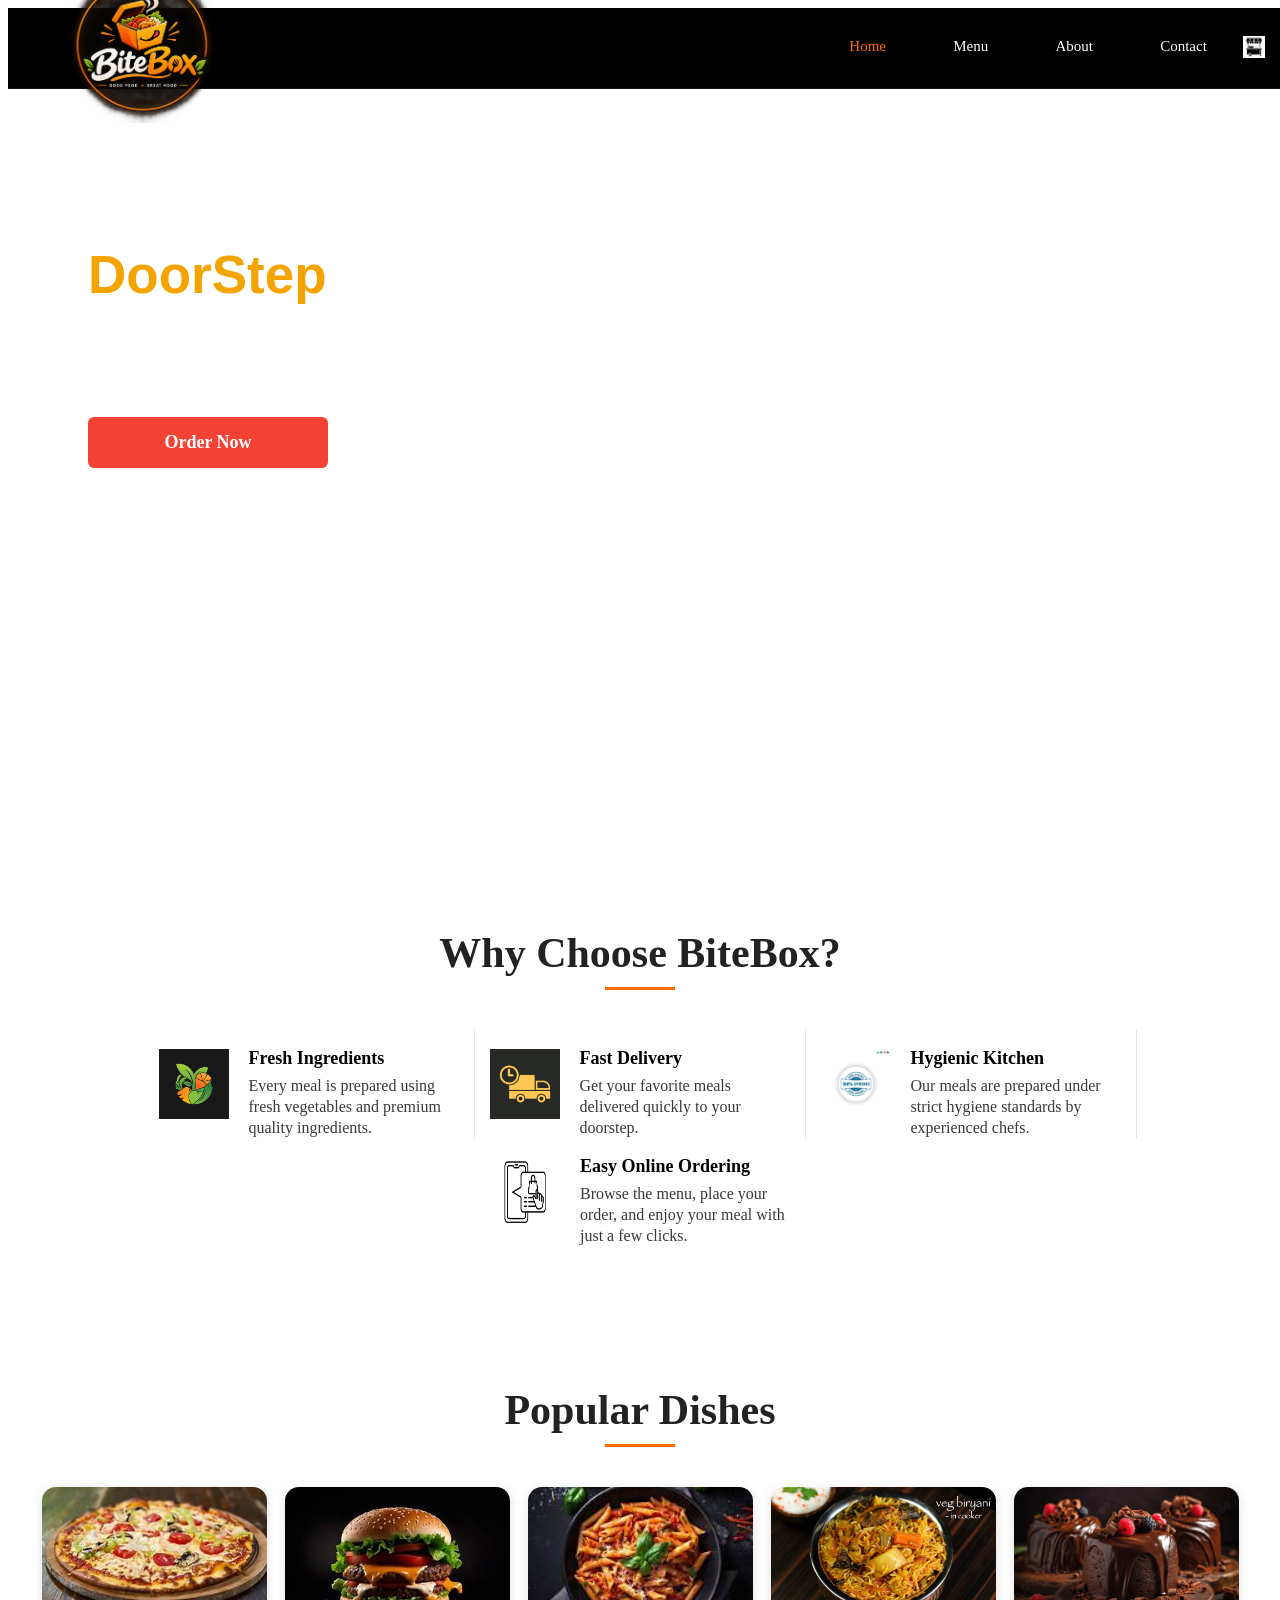
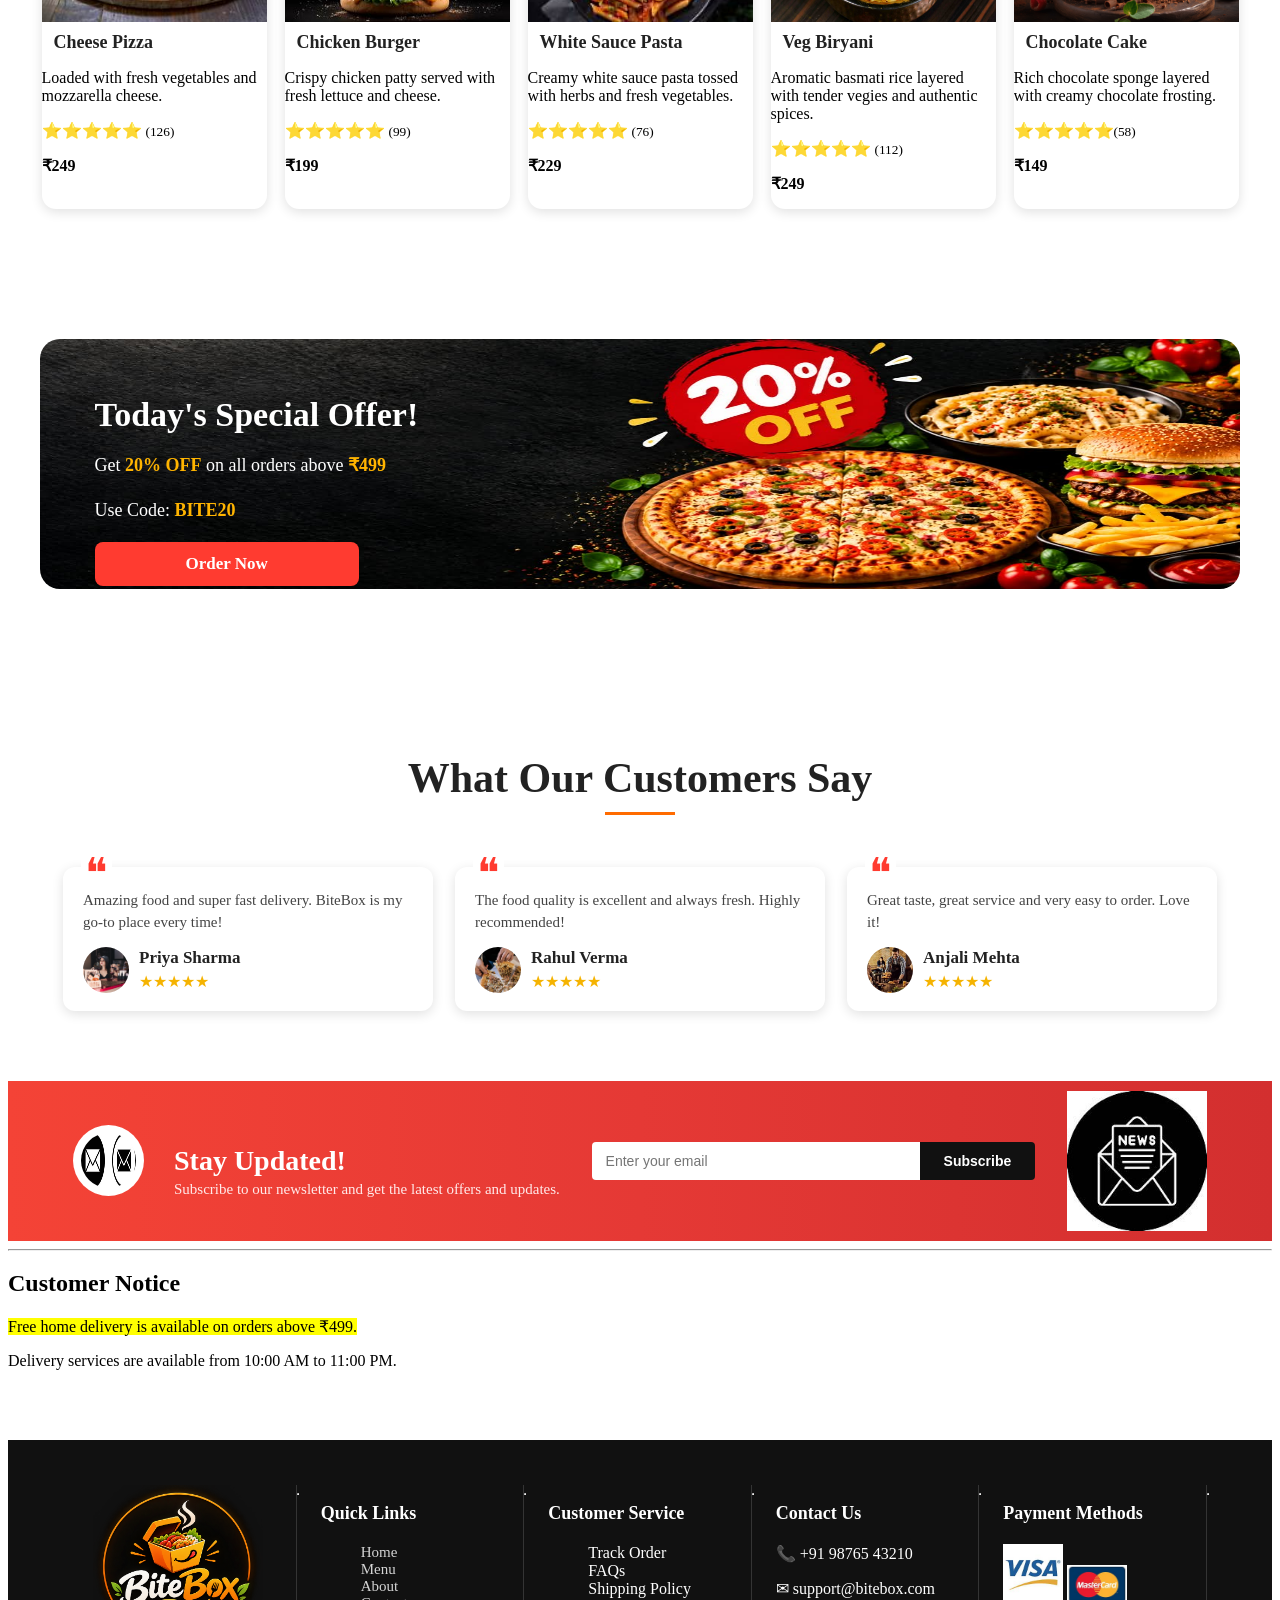
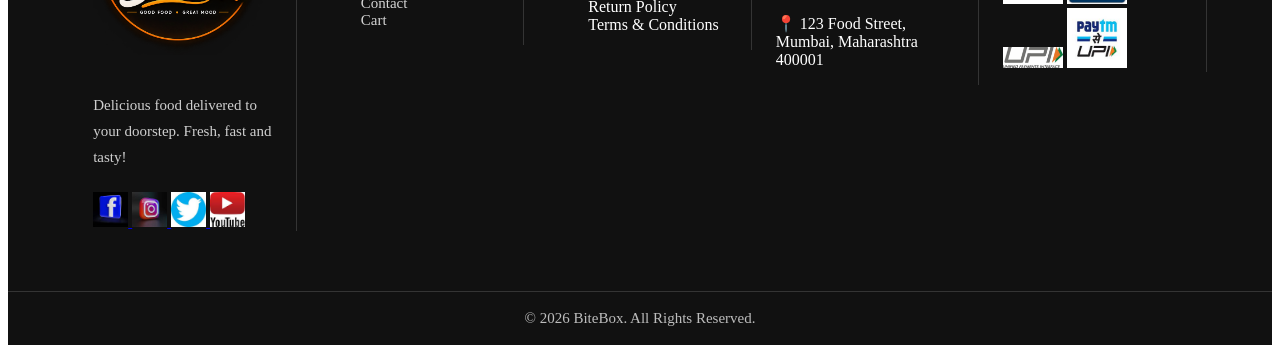
==== commit a8ff0de8: "styling card layout and remaining content" ====
--- a/index.html
+++ b/index.html
@@ -239,6 +239,7 @@
     </main>
 
     <footer>
+        <div class="footer-container">
         <section>
             <img src="assest/image/logo.png" alt="BiteBox Logo" width="150">
             <p> Delicious food delivered to your doorstep.
@@ -303,6 +304,7 @@
             <img src="assest/image/paytm.jpg" alt="Paytm" width="60">
         </section>
         <hr>
+        </div>
         <p> © 2026 BiteBox. All Rights Reserved. </p>
 
     </footer>
--- a/css/style.css
+++ b/css/style.css
@@ -1,33 +1,59 @@
-*{
-    margin: 0;
-    padding:0;
-    box-sizing:border-box;
-    font-family:Arial, Helvetica, sans-serif;
-}
-
 header{
-    background-color:#ffffff;
-    padding:20px;
-    border-bottom: 2px;
+    width:95%;
+    height:80px;
+    padding:0 60px;
+    background: black;
+    border-bottom:1px solid rgba(255,255,255,.08);
+    display:flex;
+    justify-content:space-between;
+    align-items:center;
+    position:sticky;
+    top:0;
+    z-index:1000;
 }
 
 .logo{
     width:170px;
-    height: auto;
-}
-
-nav a{
-    text-decoration: none;
-    color:#333333;
-    font-size: 18px;
-    font-weight: 600;
-    margin: 0 12px;
-}
-
-nav a:hover{
+    height:50px;
+}
+
+header nav{
+    display:flex;
+    align-items:center;
+    gap:28px;
+    
+}
+
+header nav a{
+    display:flex;
+    align-items:center;
+    justify-content:center;
+    height:80px;
+    padding:0 4px;
+    text-decoration:none;
+    color:#ffffff;
+    font-size:15px;
+    font-weight:500;
+    border-bottom:3px solid transparent;
+}
+
+.cart-icon img{
+    display:block;
+    width:22px;
+    height:22px;
+}
+
+header nav a:hover{
     color:#ff6b00;
-    text-decoration: underline;
-}
+}
+
+
+/* Active Navigation Link */
+
+nav a.active {
+    color: #ff6b00;
+}
+
 /* Home Hero Section */
 #home-hero{
     background-image: url("/BiteBox/assest/image/home-hero-banner.jpg");
@@ -511,3 +537,114 @@
 .newsletter-form button:hover{
     background:#000000;
 }
+
+footer{
+    background: #111111;
+    color: #ffffff;
+    margin-top: 70px;
+}
+
+/*Main Footer Layout*/
+.footer-container{
+    width: 90%;
+    margin: auto;
+    padding: 45px 0;
+    display: flex;
+    justify-content: space-between;
+    align-items: flex-start;
+}
+
+/*Footer Columns*/
+.footer-container section{
+    width: 20%;
+    padding: 0 22px;
+    border-right: 1px solid rgba(255,255,255,.15);
+}
+.footer-container section:last-child{
+    border-right: none;
+}
+
+.footer-container section:first-child > img{
+    width: 170px;
+    height: auto;
+    margin-bottom: 18px;
+}
+
+.footer-container section:first-child p{
+    color: #cfcfcf;
+    font-size: 15px;
+    line-height: 26px;
+    margin-bottom: 22px;
+}
+
+.footer-socials img{
+    width: 34px;
+    height: 34px;
+    transition: 3s;
+}
+
+.footer-container h3{
+    font-size: 18px;
+    font-weight: 600;
+    color: #ffffff;
+    margin-bottom: 20px;
+}
+
+.footer-container ul{
+    list-style: none;
+}
+
+.footer-container ul li{
+    list-style: none;
+}
+
+.footer-container ul li a{
+    color: #d4d4d4;
+    text-decoration: none;
+    font-size: 15px;
+    transition: 3s;
+}
+.footer-container ul li a:hover{
+    color: #ff6b00;
+}
+
+/*Customer Service*/
+.footer-container section:nth-child(3) li{
+    color: #d4d4d4;
+    font-size: 15px;
+    cursor: pointer;
+    transition: 3s;
+}
+
+.footer-container section:nth-child(3) li:hover{
+    color: #ff6b00;
+}
+
+.footer-container section:nth-child(4) p{
+    color: #d4d4d4;
+    font-size: 13px;
+    line-height: 28px;
+    margin-bottom: 10px;
+}
+
+.payment-icons{
+    display: flex;
+    gap: 8px;
+    flex-wrap: wrap;
+}
+
+.payment-icons img{
+    width: 55px;
+    height: auto;
+    background: #ffffff;
+    padding: 4px;
+    border-radius: 6px;
+}
+
+footer > p{
+    border-top: 1px solid rgba(255,255, 255,.15);
+    text-align: center;
+    color: #bdbdbd;
+    padding: 18px 0;
+    font-size: 15px;
+}
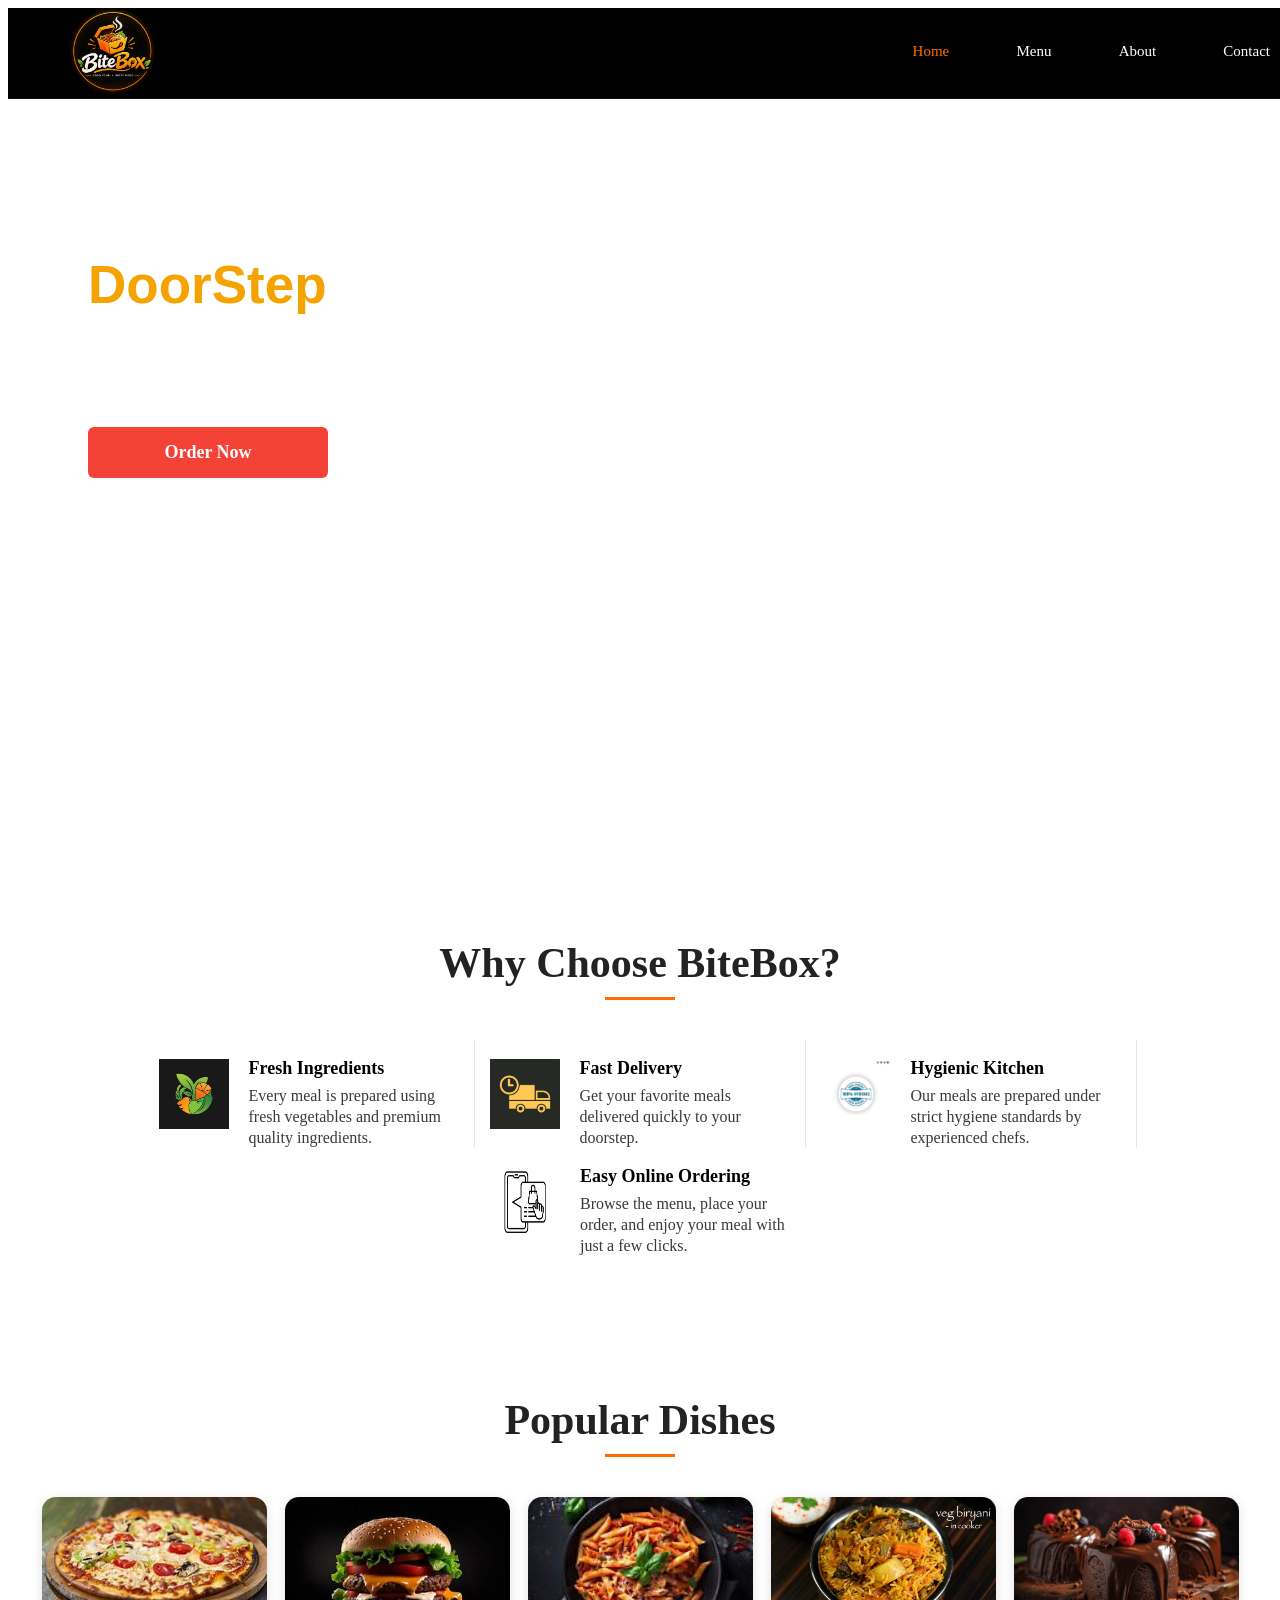
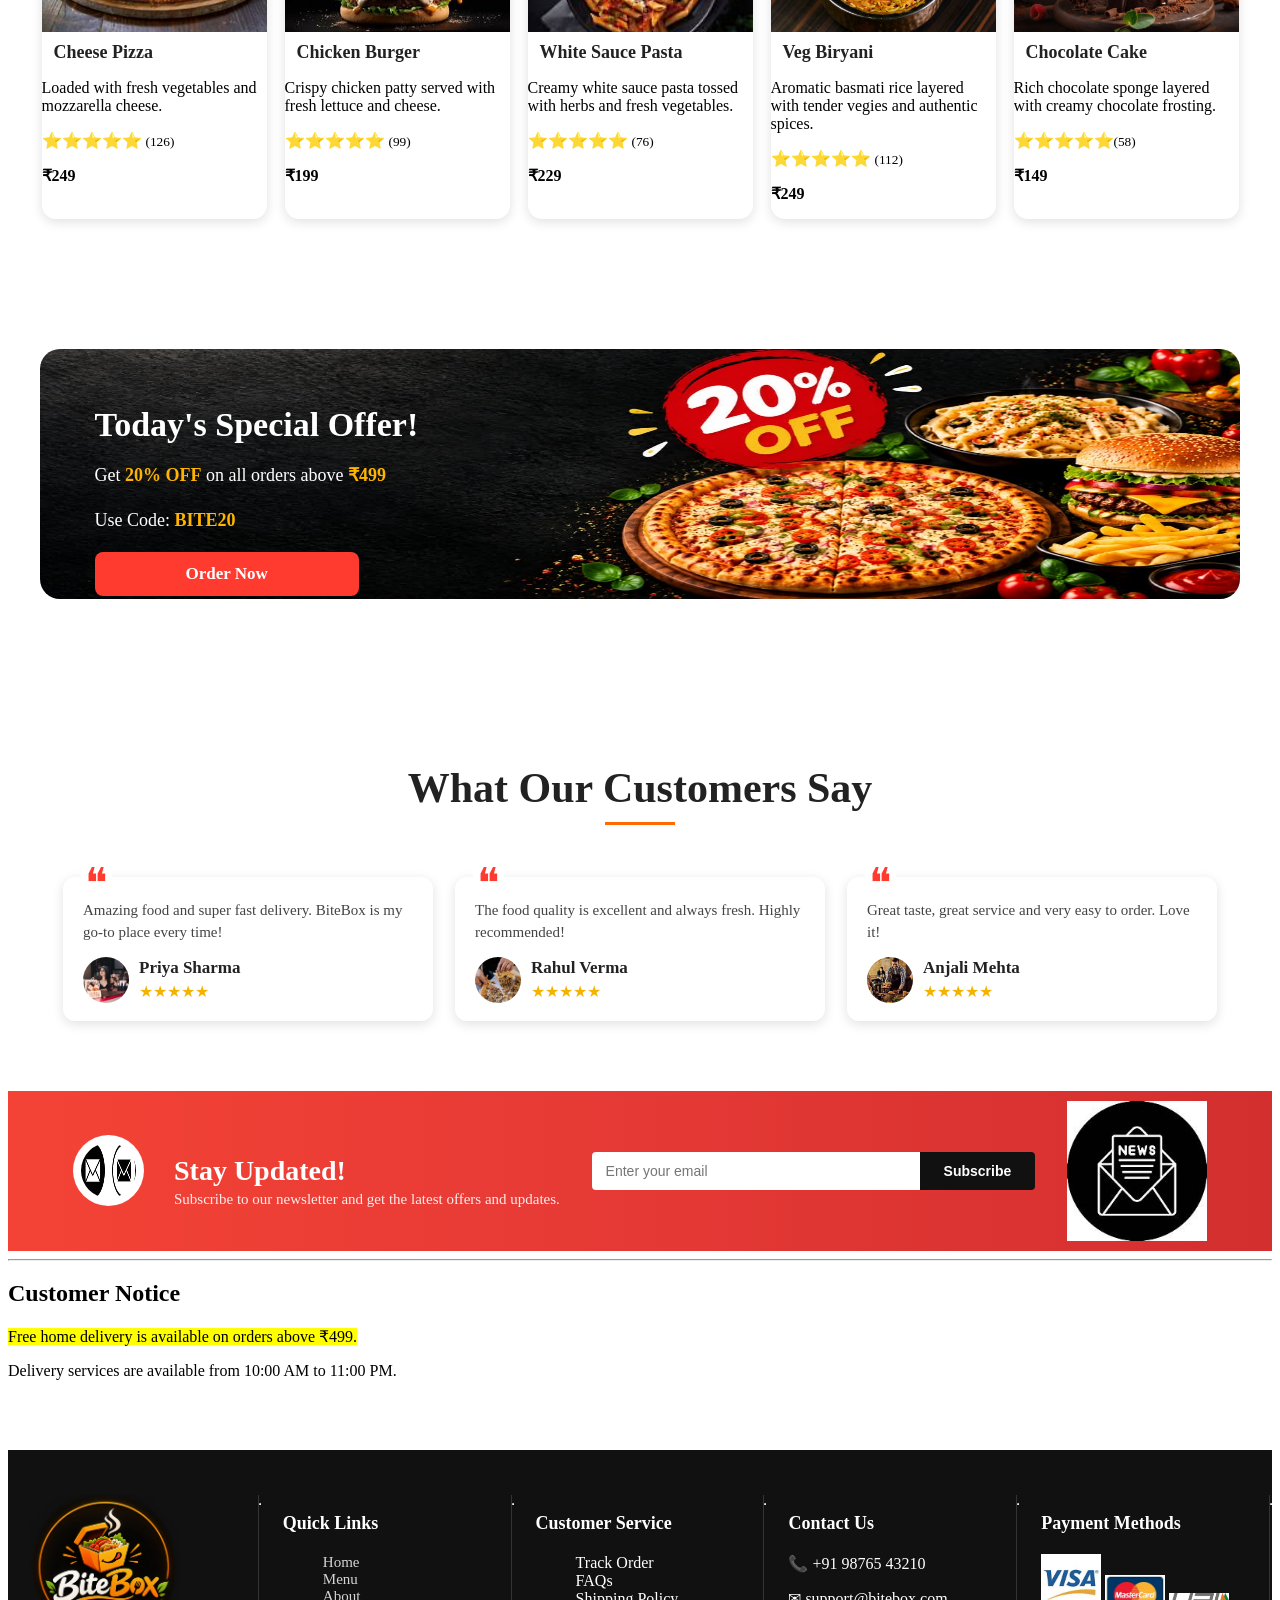
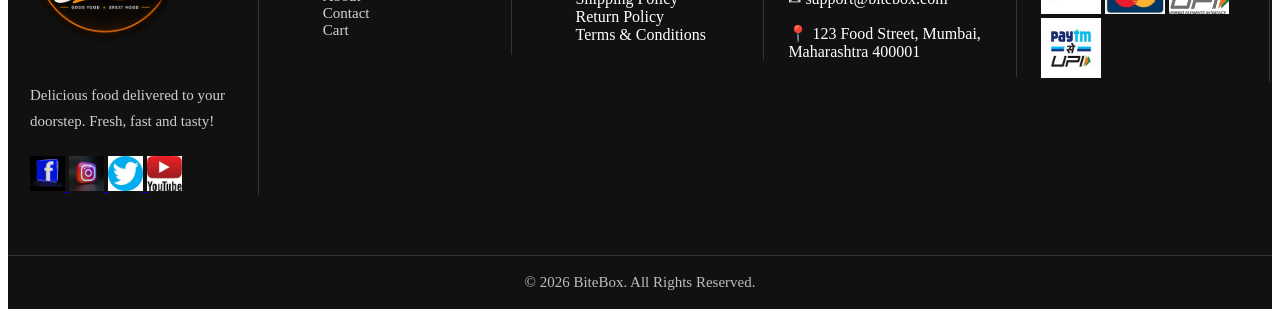
==== commit 6417ef9d: "making website responsive for users" ====
--- a/index.html
+++ b/index.html
@@ -15,7 +15,7 @@
 
 <body>
     <header>
-        <img src="assest/image/logo.png" alt="BiteBox Logo" width="150">
+        <img src="assest/image/logo.png" alt="BiteBox Logo" width="90">
         <nav>
             <a href="index.html" class="active">Home</a>
             |
--- a/css/style.css
+++ b/css/style.css
@@ -1,6 +1,504 @@
+/*Tablet*/
+@media(max-width:1200px){
+    header{
+        padding: 0 25px;
+    }
+    .logo{
+        width: 145px;
+    }
+    header nav{
+        gap:14px;
+    }
+    header nav a{
+        font-size: 14px;
+    }
+    header nav a img{
+        width: 18px;
+        height: 18px;
+    }
+
+    #home-hero{
+        height: 400px;
+
+        padding: 55px 45px;
+
+        background-image: url("../assest/image/home-hero-banner.jpg");
+
+        background-size: cover;
+
+        background-position: 100% 70%;
+
+        background-repeat: no-repeat;
+    }
+
+    #home-hero h1{
+        width: 420px;
+
+        font-size: 42px;
+
+        line-height: 50px;
+
+        margin-bottom: 18px;
+    }
+
+ #home-hero p{
+        width: 340px;
+
+        font-size: 17px;
+
+        line-height: 28px;
+
+        margin-bottom: 28px;
+    }
+
+    .hero-buttons{
+        display: flex;
+
+        gap: 18px;
+    }
+
+    .hero-buttons a{
+        width: 200px;
+
+        min-width: 200px;
+
+        height: 55px;
+
+        font-size: 17px;
+    }
+    #features{
+    display:grid;
+    grid-template-columns:repeat(auto-fit,minmax(320px,1fr));
+         gap:45px 35px;
+}   
+    #features h2{
+        grid-column:1 / -1;
+        font-size:52px;
+        margin-bottom:10px;
+    }
+    #features article{
+        width:100%;
+        padding:0;
+        border-right:none;
+        display:flex;
+        align-items:flex-start;
+    }
+    #features article img{
+        width:60px;
+        height:60px;
+        margin-right:18px;
+    }
+    #features article h3{
+        font-size:24px;
+        margin-bottom:10px;
+    }
+    #features article p{
+        font-size:17px;
+        line-height:28px;
+    }
+    #popular-dishes {
+        padding: 60px 40px;
+        gap: 25px;
+    }
+
+    #popular-dishes h2 {
+        font-size: 36px;
+        margin-bottom: 30px;
+    }
+
+    #popular-dishes article {
+        width: 280px;
+    }
+
+    #popular-dishes article img {
+        height: 170px;
+    }
+
+    #offer {
+        height: fit-content;
+        background-image: url("../assest/image/offer-banner.jpeg");
+        background-size: cover;
+        background-position: 90% center;
+        background-repeat: no-repeat;
+    }
+    #offer {
+        position: relative;
+        overflow: hidden;
+    }
+    #offer::before {
+        content: "";
+        position: absolute;
+        top: 0;
+        left: 0;
+        width: 55%;
+        height: 100%;
+        background: linear-gradient(to right,
+                rgba(0, 0, 0, 0.85) 0%,
+                rgba(0, 0, 0, 0.75) 45%,
+                rgba(0, 0, 0, 0.35) 80%,
+                rgba(0, 0, 0, 0) 100%);
+        z-index: 1;
+    }
+    .offer-content {
+        position: relative;
+        z-index: 2;
+    }
+    .offer-content h2{
+        font-size: 30px;
+    }
+
+    #newsletter{
+    flex-direction: column;
+    align-items: center;
+    justify-content: center;
+    text-align: center;
+    padding: 35px 40px;
+    min-height: 260px;
+    gap: 25px;
+}
+.newsletter-content{
+    flex-direction: column;
+    align-items: center;
+    gap: 15px;
+}
+
+.newsletter-content img{
+    width: 65px;
+    height: 65px;
+}
+.newsletter-content h2{
+    font-size: 34px;
+}
+
+.newsletter-content p{
+    font-size: 17px;
+    line-height: 28px;
+}
+
+.newsletter-form{
+    display: flex;
+    justify-content: center;
+    gap: 15px;
+}
+
+.newsletter-form input{
+    width: 320px;
+}
+
+.newsletter-form button{
+    width: 160px;
+}
+
+.newsletter-image{
+    display: none;
+}
+
+
+}
+
+/*Mobile*/
+@media(max-width:767px){
+    header{
+        height: auto;
+        padding: 20px;
+        flex-direction: column;
+        justify-content: center;
+        align-items: center;
+        gap: 18px;
+    }
+    .logo{
+        width: 140px;
+    }
+    header nav{
+        display: flex;
+        justify-content: center;
+        align-items: center;
+        flex-wrap: wrap;
+        gap: 12px;
+    }
+    header nav a{
+        height: auto;
+        padding: 5px 0;
+        font-size: 14px;
+    }
+    header nav a img{
+        width: 18px;
+        height: 18px;
+    }
+
+    #home-hero{
+        position: relative;
+        overflow: hidden;
+        isolation: isolate;
+        height: auto;
+        padding: 90px 25px 70px;
+        display: flex;
+        flex-direction: column;
+        justify-content: center;
+        align-items: center;
+        text-align: center;
+        background: none;
+    }
+
+    /* Blurred Background Image */
+    #home-hero::before{
+        content: "";
+        position: absolute;
+        inset: 0;
+        background: url("../assest/image/home-hero-banner.jpg") center center/cover no-repeat;
+        filter: blur(6px);
+        transform: scale(1.08);
+        z-index: -2;
+    }
+
+ /* Dark Overlay */
+    #home-hero::after{
+        content: "";
+        position: absolute;
+        inset: 0;
+        background: rgba(0,0,0,0.55);
+        z-index: -1;
+    }
+    #home-hero h1{
+        width:100%;
+        font-size:34px;
+        line-height:42px;
+        margin-bottom:20px;
+    }
+    #home-hero p{
+        width:100%;
+        font-size:16px;
+        line-height:26px;
+        margin-bottom:30px;
+    }
+    .hero-buttons{
+        flex-direction:column;
+        gap:15px;
+        width:100%;
+        align-items:center;
+    }
+    .hero-buttons a{
+        width:100%;
+        max-width:320px;
+    }
+
+    #features{
+        padding:55px 25px;
+        display:flex;
+        flex-direction:column;
+        gap:35px;
+    }
+    #features h2{
+        font-size:40px;
+        margin-bottom:15px;
+    }
+
+    #features article{
+        width:100%;
+        padding:0;
+        border:none;
+        display:flex;
+        align-items:flex-start;
+    }
+
+    #features article img{
+        width:55px;
+        height:55px;
+        margin-right:18px;
+    }
+    #features article h3{
+        font-size:22px;
+        margin-bottom:8px;
+    }
+    #features article p{
+        font-size:16px;
+        line-height:26px;
+    }
+
+    #popular-dishes {
+        padding: 50px 25px;
+        gap: 30px;
+    }
+    #popular-dishes h2 {
+        font-size: 34px;
+        margin-bottom: 25px;
+    }
+    #popular-dishes article {
+        width: 100%;
+        max-width: 340px;
+    }
+    #popular-dishes article img {
+        height: 190px;
+    }
+    #popular-dishes article h3 {
+        font-size: 20px;
+    }
+    #popular-dishes .price {
+        font-size: 22px;
+    }
+
+    #offer{
+    width:92%;
+    min-height:380px;
+    padding:45px 25px;
+    display:flex;
+    justify-content:center;
+    align-items:center;
+    text-align:center;
+    border-radius:18px;
+    background:linear-gradient(
+        135deg,
+        #000000 0%,
+        #111111 35%,
+        #1a1a1a 70%,
+        #242424 100%
+    );
+
+}
+
+.offer-content{
+    width:100%;
+}
+
+.offer-content h2{
+    font-size:34px;
+    line-height:42px;
+    margin-bottom:20px;
+}
+
+.offer-content p{
+    font-size:20px;
+    line-height:32px;
+    margin-bottom:16px;
+}
+
+.offer-content a{
+    width:240px;
+    height:55px;
+    display:flex;
+    justify-content:center;
+    align-items:center;
+    margin:28px auto 0;
+    font-size:18px;
+}
+
+#newsletter{
+    flex-direction: column;
+    align-items: center;
+    justify-content: center;
+    text-align: center;
+    padding: 30px 25px;
+    min-height: 240px;
+    gap: 20px;
+}
+
+.newsletter-content{
+    flex-direction: column;
+    align-items: center;
+    gap: 12px;
+}
+
+.newsletter-content img{
+    width: 55px;
+    height: 55px;
+}
+
+.newsletter-content h2{
+    font-size: 30px;
+}
+
+.newsletter-content p{
+    font-size: 16px;
+    line-height: 26px;
+}
+
+.newsletter-form{
+    width: 100%;
+    display: flex;
+    flex-direction: column;
+    align-items: center;
+    gap: 15px;
+}
+
+.newsletter-form input{
+    width: 100%;
+    max-width: 320px;
+}
+
+.newsletter-form button{
+    width: 100%;
+    max-width: 320px;
+}
+
+.newsletter-image{
+    display: none;
+}
+
+ footer {
+        padding: 30px 20px 15px;
+    }
+
+    .footer-container {
+        display: block;
+    }
+
+    .footer-container section {
+        padding: 0;
+        margin-bottom: 25px;
+        text-align: center;
+    }
+
+    .footer-container section:first-child img {
+        width: 130px;
+    }
+
+    .footer-container h3 {
+        font-size: 18px;
+        margin-bottom: 12px;
+    }
+
+    .footer-container p {
+        font-size: 14px;
+    }
+
+    .footer-container ul li {
+        margin-bottom: 8px;
+    }
+
+    .footer-container section:first-child a img {
+        width: 32px;
+        height: 32px;
+        margin: 10px 5px 0;
+    }
+
+    .footer-container section:last-child img {
+        width: 55px;
+        margin: 4px;
+    }
+
+    /* Show separators on mobile */
+    .footer-container hr {
+        display: block;
+        border: 0;
+        border-top: 1px solid #444;
+        margin: 25px 0;
+    }
+
+    footer > p {
+        margin-top: 10px;
+        padding-top: 15px;
+        font-size: 13px;
+    }
+
+}
+
+.main{
+    width: 100%;
+}
+
 header{
-    width:95%;
-    height:80px;
+    width:100%;
+    height:fit-content;
     padding:0 60px;
     background: black;
     border-bottom:1px solid rgba(255,255,255,.08);
@@ -62,6 +560,7 @@
     background-size: cover;
     height: 650px;
     padding: 55px 80px;
+    width: 100%;
 }
 
 #home-hero h1{
@@ -546,7 +1045,7 @@
 
 /*Main Footer Layout*/
 .footer-container{
-    width: 90%;
+    width: 100%;
     margin: auto;
     padding: 45px 0;
     display: flex;
@@ -565,7 +1064,7 @@
 }
 
 .footer-container section:first-child > img{
-    width: 170px;
+    width: 150px;
     height: auto;
     margin-bottom: 18px;
 }
@@ -647,4 +1146,5 @@
     color: #bdbdbd;
     padding: 18px 0;
     font-size: 15px;
-}+}
+
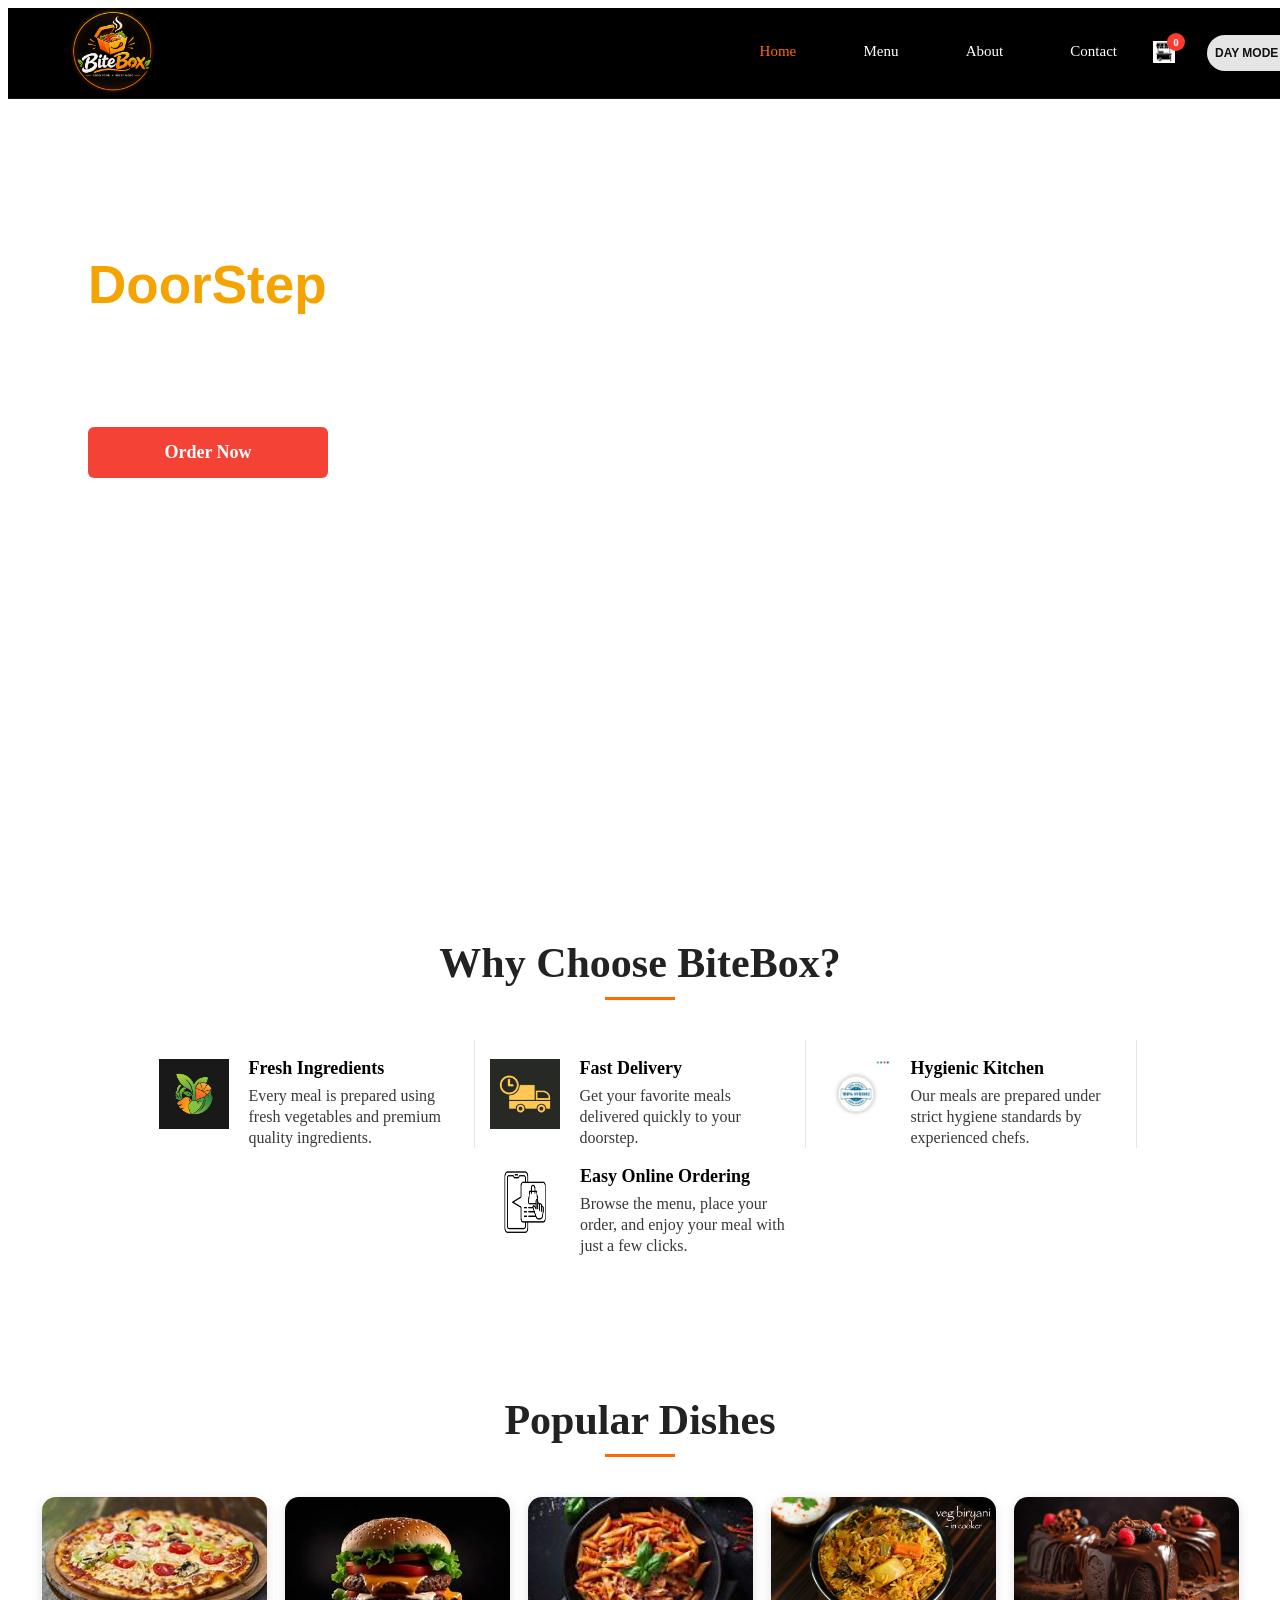
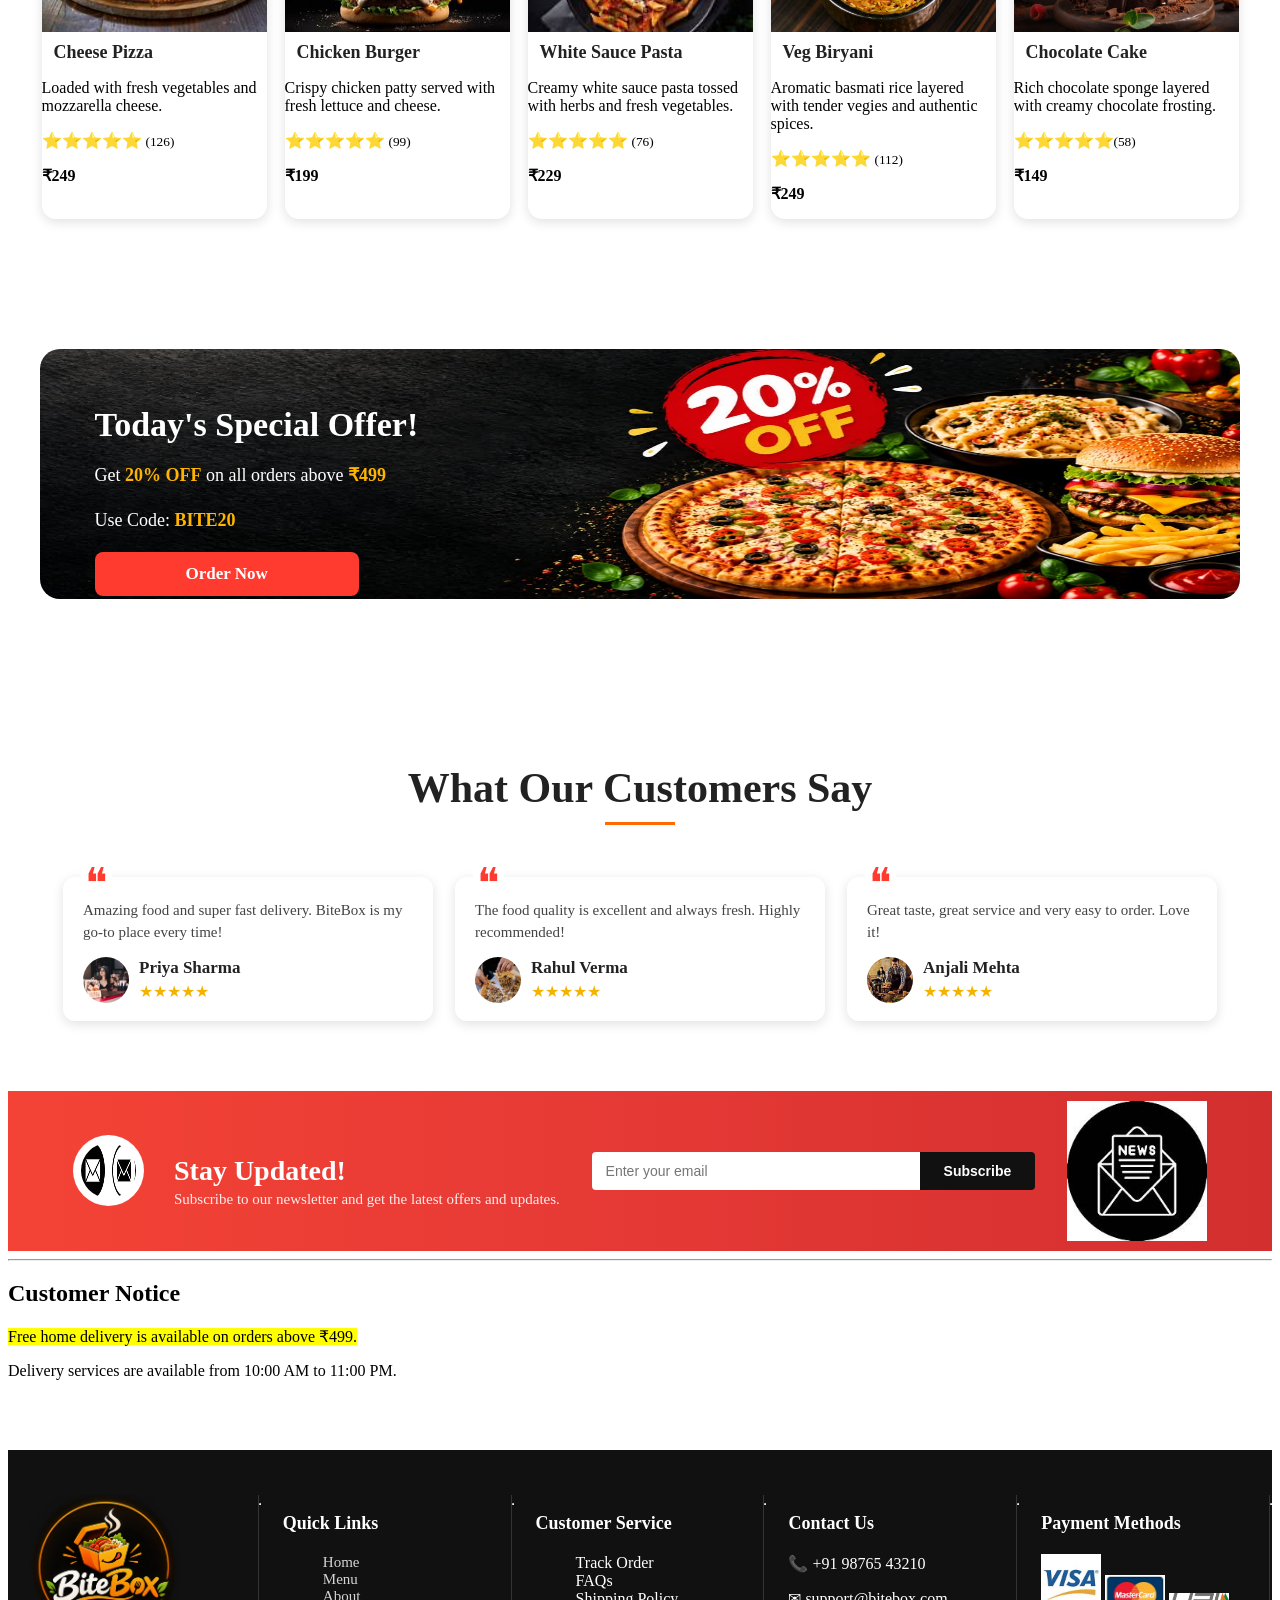
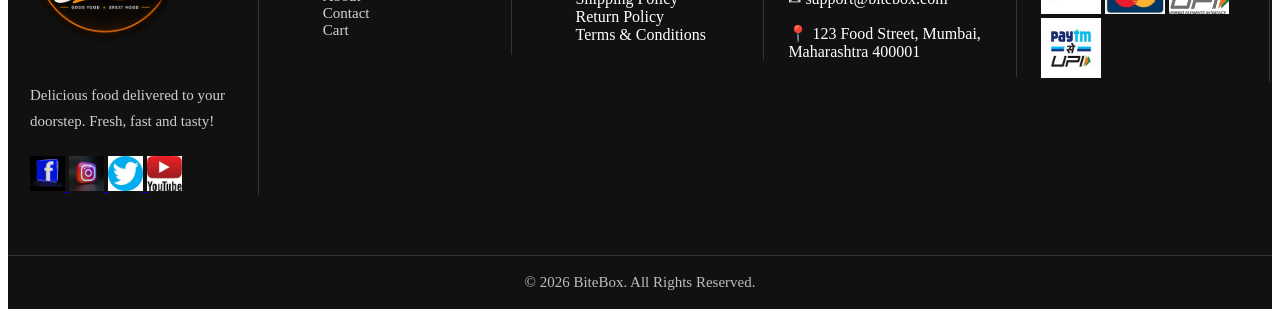
==== commit dc7c135b: "interactive bitebox interface added" ====
--- a/index.html
+++ b/index.html
@@ -6,6 +6,7 @@
     <meta name="viewport" content="width=device-width, initial-scale=1.0">
     <title>BiteBox</title>
     <link rel="stylesheet" href="css/style.css">
+    <link rel="stylesheet" href="css/nightmode.css">
     <link rel="preconnect" href="https://fonts.googleapis.com">
     <link rel="preconnect" href="https://fonts.gstatic.com" crossorigin>
     <link href="https://fonts.googleapis.com/css2?family=Great+Vibes&family
@@ -25,9 +26,18 @@
             |
             <a href="contact.html">Contact</a>
 
-            <a href="cart.html">
+           <a href="cart.html" clss="cart-icon">
+        <span class="cart-wrapper">
                 <img src="assest/icon/cart.jpg" alt="Cart Icon" width="22" height="22">
-            </a>
+                <span id="cart-count">0</span>
+        </span>
+            </a>
+
+            <button type="button" id="theme-toggle" class="theme-toggle">
+        <span class="theme-icon">☀</span>
+        <span class="theme-text"> DAY MODE</span>
+</button>
+
         </nav>
     </header>
 
@@ -235,7 +245,6 @@
                 </p>
             </aside>
 
-
     </main>
 
     <footer>
@@ -308,6 +317,7 @@
         <p> © 2026 BiteBox. All Rights Reserved. </p>
 
     </footer>
+<script src ="js/script.js"> </script>
 
 </body>
 
--- a/css/style.css
+++ b/css/style.css
@@ -1148,3 +1148,86 @@
     font-size: 15px;
 }
 
+.theme-toggle {
+    width: 125px;
+    height: 36px;
+    border: none;
+ border-radius: 20px;
+    background-color: #e5e5e5;
+    position: relative;
+    padding: 3px;
+    cursor: pointer;
+    display: flex;
+    align-items: center;
+    box-sizing: border-box;
+    overflow: hidden;
+}
+
+.theme-text {
+    position: absolute;
+    left: 8px;
+    right: 38px;
+    font-size: 12px;
+    font-weight: 700;
+    color: #111111;
+    white-space: nowrap;
+    text-align: left;
+    transition: all 0.35s ease-in-out;
+}
+
+.theme-icon {
+    position: absolute;
+    top: 3px;
+    left: 92px;
+    width: 30px;
+    height: 30px;
+    border-radius: 50%;
+    background-color: white;
+    display: flex;
+    align-items: center;
+    justify-content: center;
+    font-size: 18px;
+    color: #111111;
+    transition: transform 0.35s ease-in-out;
+    z-index: 2;
+}
+
+.dark-theme .theme-icon {
+    transform: translateX(-89px);
+}
+
+.dark-theme .theme-text {
+    left: 38px;
+    right: 16px;
+    text-align: right;
+}
+
+.theme-toggle:hover .theme-icon {
+    transform: scale(1.05);
+}
+
+/* Keep smooth movement in Night Mode */
+.dark-theme .theme-toggle:hover .theme-icon {
+    transform: translateX(-89px) scale(1.05);
+}
+
+.cart-wrapper {
+    position: relative;
+    display: inline-flex;
+}
+
+#cart-count {
+    position: absolute;
+    top: -8px;
+    right: -10px;
+    width: 18px;
+    height: 18px;
+    background: #ff3b30;
+    color: #ffffff;
+    border-radius: 50%;
+    font-size: 11px;
+    font-weight: 600;
+    display: flex;
+    align-items: center;
+    justify-content: center;
+}
--- a/css/nightmode.css
+++ b/css/nightmode.css
@@ -0,0 +1,553 @@
+body.dark-theme {
+    background: #121212;
+    color: #ffffff;
+}
+
+
+
+
+/* =========================================================
+   HEADER
+   ========================================================= */
+
+
+body.dark-theme header {
+    background: #000000;
+}
+
+
+
+
+/* =========================================================
+   HOME PAGE
+   ========================================================= */
+
+
+body.dark-theme #features,
+body.dark-theme #popular-dishes,
+body.dark-theme #reviews {
+    background: #121212 !important;
+}
+
+
+
+
+/* Features */
+
+
+body.dark-theme #features h2,
+body.dark-theme #features article h3 {
+    color: #ffffff !important;
+}
+
+
+body.dark-theme #features article p {
+    color: #cccccc !important;
+}
+
+
+body.dark-theme #features article {
+    border-right-color: #333333;
+}
+
+
+
+
+/* Popular Dishes */
+
+
+body.dark-theme #popular-dishes h2 {
+    color: #ffffff !important;
+}
+
+
+body.dark-theme #popular-dishes article {
+    background: #1e1e1e !important;
+}
+
+
+body.dark-theme #popular-dishes article h3 {
+    color: #ffffff !important;
+}
+
+
+body.dark-theme #popular-dishes .ratings small {
+    color: #bbbbbb !important;
+}
+
+
+
+
+/* Reviews */
+
+
+body.dark-theme #reviews h2 {
+    color: #ffffff !important;
+}
+
+
+body.dark-theme #reviews article {
+    background: #1e1e1e !important;
+}
+
+
+body.dark-theme #reviews article > p {
+    color: #cccccc !important;
+}
+
+
+body.dark-theme #reviews .customer h3 {
+    color: #ffffff !important;
+}
+
+
+
+
+/* =========================================================
+   MENU PAGE
+   ========================================================= */
+
+
+body.dark-theme #categories,
+body.dark-theme #menu-items {
+    background: #121212 !important;
+}
+
+
+
+
+/* Categories */
+
+
+body.dark-theme #categories h2,
+body.dark-theme #categories article h3 {
+    color: #ffffff !important;
+}
+
+
+body.dark-theme #categories article img {
+    background: #1e1e1e;
+    border-color: #333333;
+}
+
+
+body.dark-theme #menu-items h2{
+    color: white;
+}
+
+
+
+
+/* Menu Cards */
+
+
+body.dark-theme #menu-items article {
+    background: #1e1e1e !important;
+    border-color: #333333 !important;
+}
+
+
+body.dark-theme #menu-items article h3 {
+    color: #ffffff !important;
+}
+
+
+body.dark-theme #menu-items .rating small {
+    color: #bbbbbb !important;
+}
+
+
+body.dark-theme #menu-items .price {
+    color: #ffffff !important;
+}
+
+
+
+
+/* Add To Cart */
+
+
+body.dark-theme #menu-items article button {
+    background: #1e1e1e;
+    color: #ff6b00;
+    border-color: #ff6b00;
+}
+
+
+
+
+/* =========================================================
+   ABOUT PAGE
+   ========================================================= */
+
+
+body.dark-theme #story,
+body.dark-theme #mission-vision,
+body.dark-theme #chefs,
+body.dark-theme #statistics {
+    background: #121212 !important;
+}
+
+
+
+
+/* Our Story */
+
+
+body.dark-theme .story-content h2 {
+    color: #ffffff !important;
+}
+
+
+body.dark-theme .story-content p {
+    color: #cccccc !important;
+}
+
+
+body.dark-theme .story-features h4 {
+    color: #ffffff !important;
+}
+
+
+body.dark-theme .story-features article p {
+    color: #bbbbbb !important;
+}
+
+
+body.dark-theme .feature-icon {
+    background: #2a211f !important;
+}
+
+
+
+
+/* Mission & Vision */
+
+
+body.dark-theme #mission-vision > h2 {
+    color: #ffffff !important;
+}
+
+
+body.dark-theme #mission-vision article {
+    background: #1e1e1e !important;
+    border-color: #3a3a3a !important;
+}
+
+
+body.dark-theme #mission-vision article h3 {
+    color: #ffffff !important;
+}
+
+
+body.dark-theme #mission-vision article p {
+    color: #cccccc !important;
+}
+
+
+body.dark-theme #mission-vision article img {
+    background: #2a211f !important;
+}
+
+
+
+
+/* Chefs */
+
+
+body.dark-theme #chefs > h2 {
+    color: #ffffff !important;
+}
+
+
+body.dark-theme #chefs article {
+    background: #1e1e1e !important;
+}
+
+
+body.dark-theme #chefs article h3 {
+    color: #ffffff !important;
+}
+
+
+body.dark-theme #chefs article p {
+    color: #cccccc !important;
+}
+
+
+
+
+/* Statistics */
+
+
+body.dark-theme #statistics > h2 {
+    color: #ffffff !important;
+}
+
+
+
+
+/* =========================================================
+   CONTACT PAGE
+   ========================================================= */
+
+
+body.dark-theme #contact-info,
+body.dark-theme #contact-details,
+body.dark-theme #google-map {
+    background: #121212 !important;
+}
+
+
+
+
+/* Contact Heading */
+
+
+body.dark-theme #contact-info .section-title h2 {
+    color: #ffffff !important;
+}
+
+
+
+
+/* Contact Cards */
+
+
+body.dark-theme .contact-container article {
+    background: #1e1e1e !important;
+    color: #ffffff;
+}
+
+
+body.dark-theme .contact-container article h3 {
+    color: #ffffff !important;
+}
+
+
+body.dark-theme .contact-container article p {
+    color: #cccccc !important;
+}
+
+
+
+
+/* Contact Details */
+
+
+body.dark-theme #contact-details {
+    background: #1b1816 !important;
+}
+
+
+
+
+/* Business Hours */
+
+
+body.dark-theme .business-card h2 {
+    color: #ffffff !important;
+}
+
+
+body.dark-theme .business-card td {
+    color: #cccccc !important;
+}
+
+
+body.dark-theme .business-card td:last-child {
+    color: #ffffff !important;
+}
+
+
+
+
+/* Event Card */
+
+
+body.dark-theme .event-card {
+    background: #24201e !important;
+    border-color: #3a3a3a !important;
+}
+
+
+body.dark-theme .event-card h3 {
+    color: #ffffff !important;
+}
+
+
+body.dark-theme .event-card p {
+    color: #cccccc !important;
+}
+
+
+
+
+/* Contact Form */
+
+
+body.dark-theme .right-column h2 {
+    color: #ffffff !important;
+}
+
+
+body.dark-theme .form-row input,
+body.dark-theme #contact-details textarea {
+    background: #1e1e1e !important;
+    color: #ffffff !important;
+    border-color: #444444 !important;
+}
+
+
+body.dark-theme .form-row input::placeholder,
+body.dark-theme #contact-details textarea::placeholder {
+    color: #999999 !important;
+}
+
+
+
+
+/* Google Map */
+
+
+body.dark-theme #google-map .section-title h2 {
+    color: #ffffff !important;
+}
+
+
+body.dark-theme #google-map .section-title p {
+    color: #cccccc !important;
+}
+
+
+
+
+/* =========================================================
+   CART PAGE
+   ========================================================= */
+
+
+body.dark-theme #cart-details {
+    background: #121212 !important;
+}
+
+
+
+
+/* Shopping Cart */
+
+
+body.dark-theme #shopping-cart {
+    background: #1e1e1e !important;
+    border-color: #333333 !important;
+}
+
+
+body.dark-theme #shopping-cart thead {
+    background: #2a211c !important;
+}
+
+
+body.dark-theme #shopping-cart th {
+    color: #ffffff !important;
+}
+
+
+body.dark-theme #shopping-cart td {
+    border-top-color: #333333 !important;
+}
+
+
+body.dark-theme .cart-item h3 {
+    color: #ffffff !important;
+}
+
+
+body.dark-theme .cart-item p {
+    color: #bbbbbb !important;
+}
+
+
+
+
+/* Quantity Box */
+
+
+body.dark-theme .quantity-box {
+    background: #1e1e1e !important;
+    border-color: #444444 !important;
+}
+
+
+body.dark-theme .quantity-box button {
+    background: #1e1e1e !important;
+    color: #ffffff !important;
+}
+
+
+body.dark-theme .quantity-box span {
+    color: #ffffff !important;
+}
+
+
+
+
+/* Cart Hover */
+
+
+body.dark-theme #shopping-cart tbody tr:hover {
+    background: #252525 !important;
+}
+
+
+
+
+/* Order Summary */
+
+
+body.dark-theme #order-summary {
+    background: #1e1e1e !important;
+    border-color: #333333 !important;
+}
+
+
+body.dark-theme #order-summary h2,
+body.dark-theme #order-summary h3 {
+    color: #ffffff !important;
+}
+
+
+body.dark-theme #order-summary p {
+    color: #cccccc !important;
+}
+
+
+body.dark-theme #order-summary hr {
+    border-top-color: #444444 !important;
+}
+
+
+
+
+/* Cart Actions */
+
+
+body.dark-theme #cart-actions a {
+    background: #1e1e1e !important;
+    color: #ffffff !important;
+    border-color: #444444 !important;
+}
+
+
+.theme-loading .theme-icon,
+.theme-loading .theme-text {
+    transition: none !important;
+}
+
+
+
+
+
+
+
+
